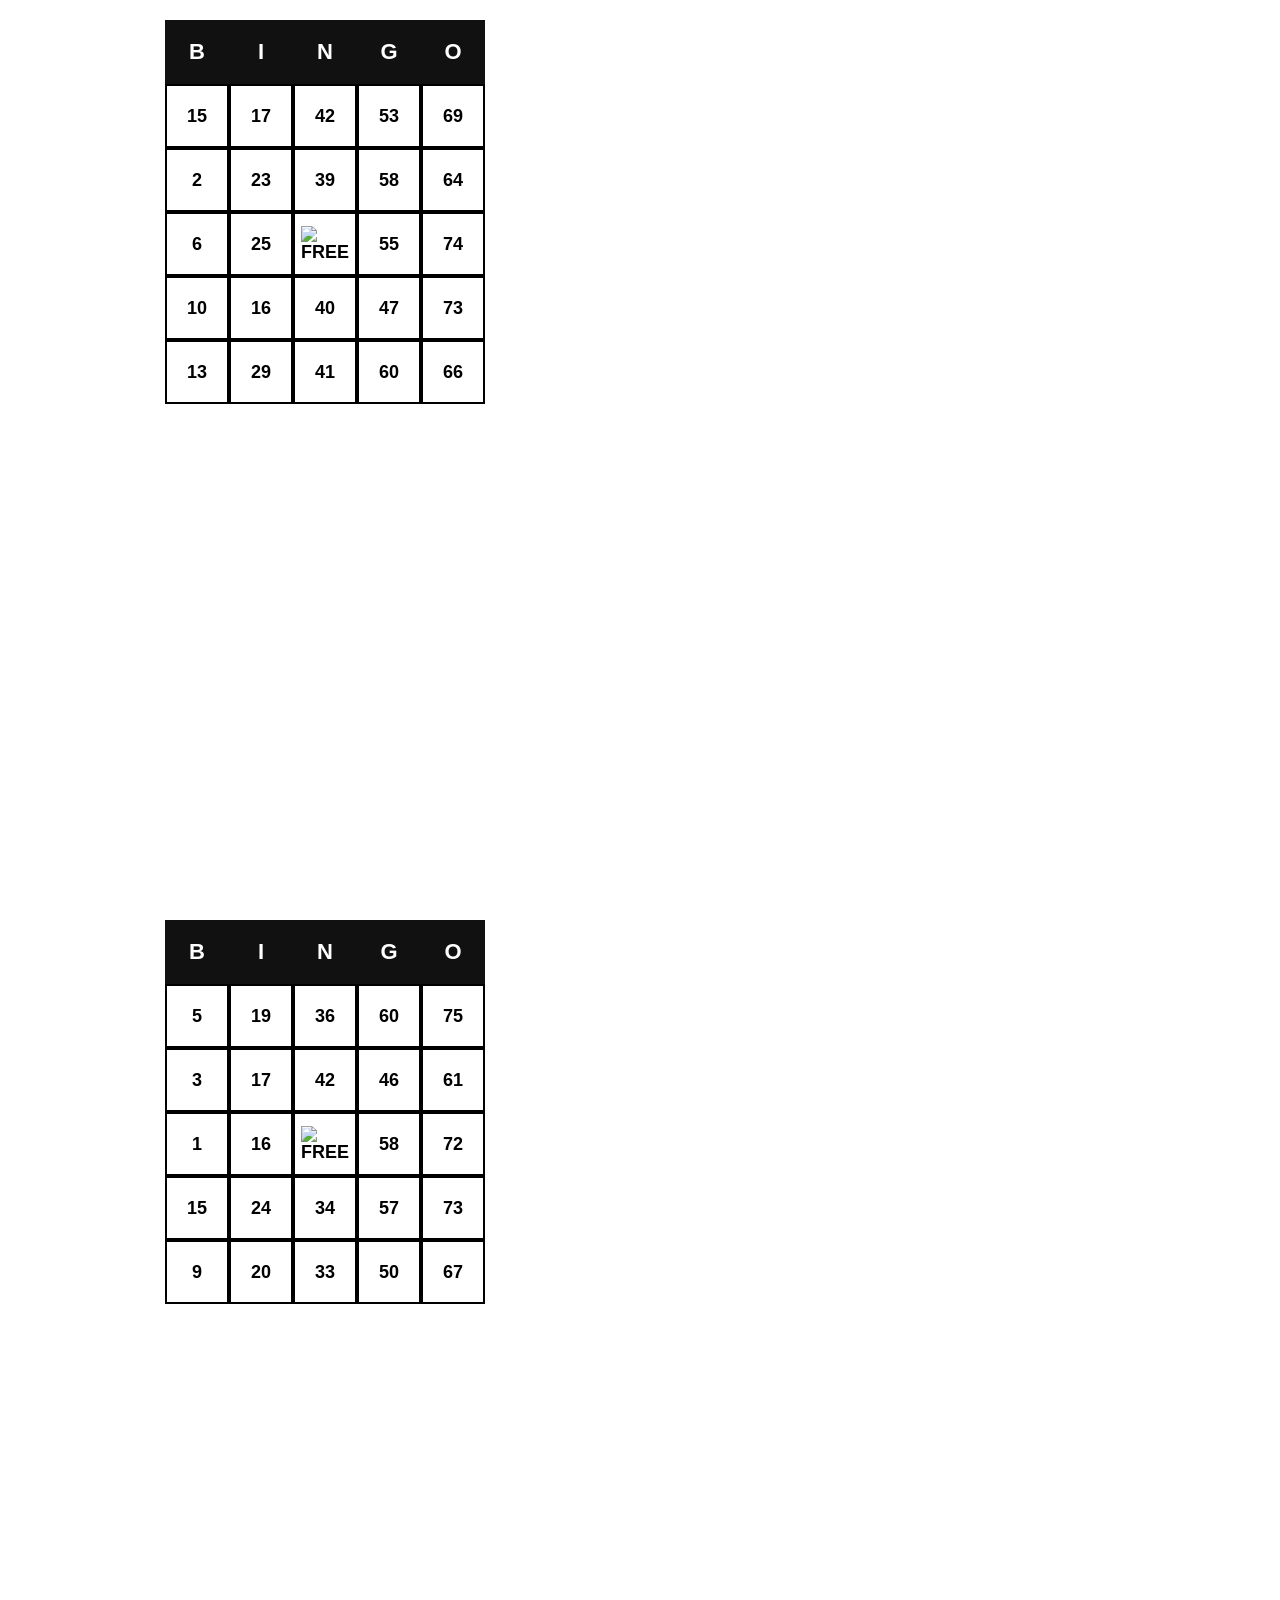
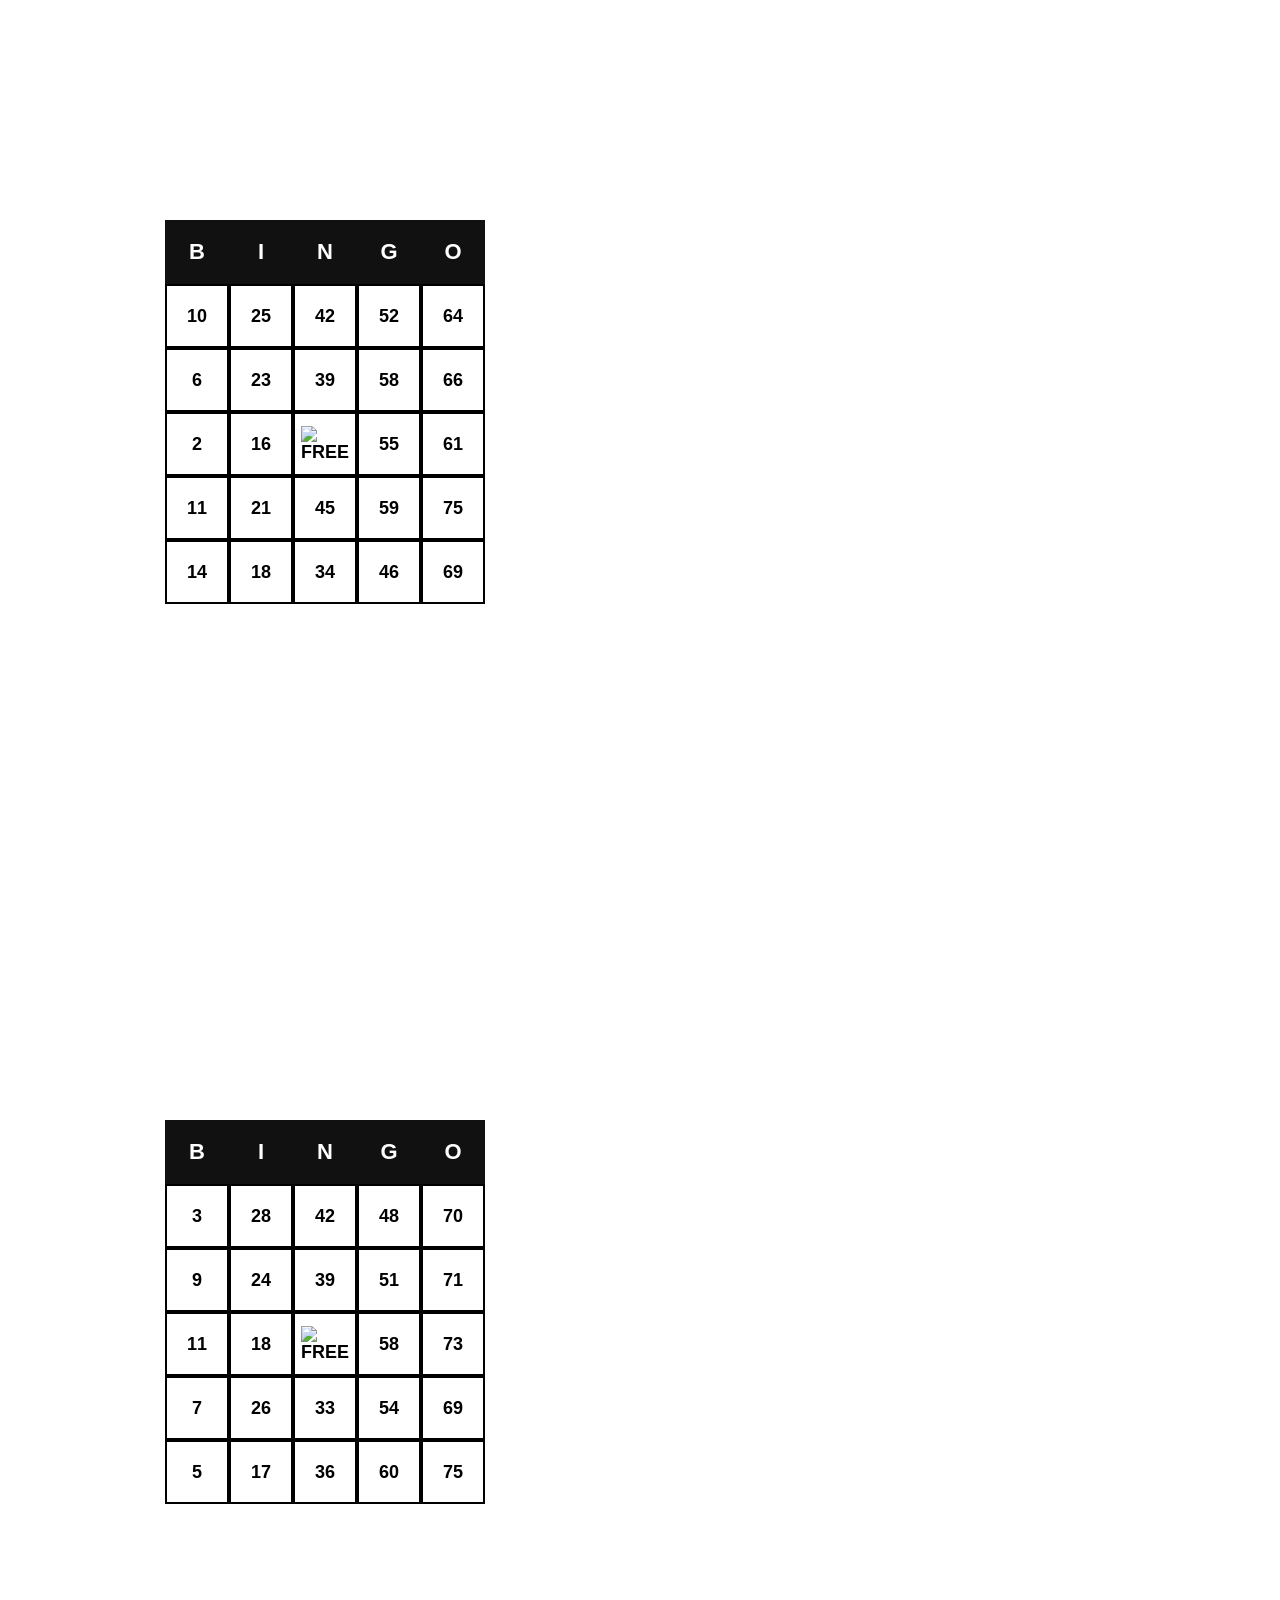
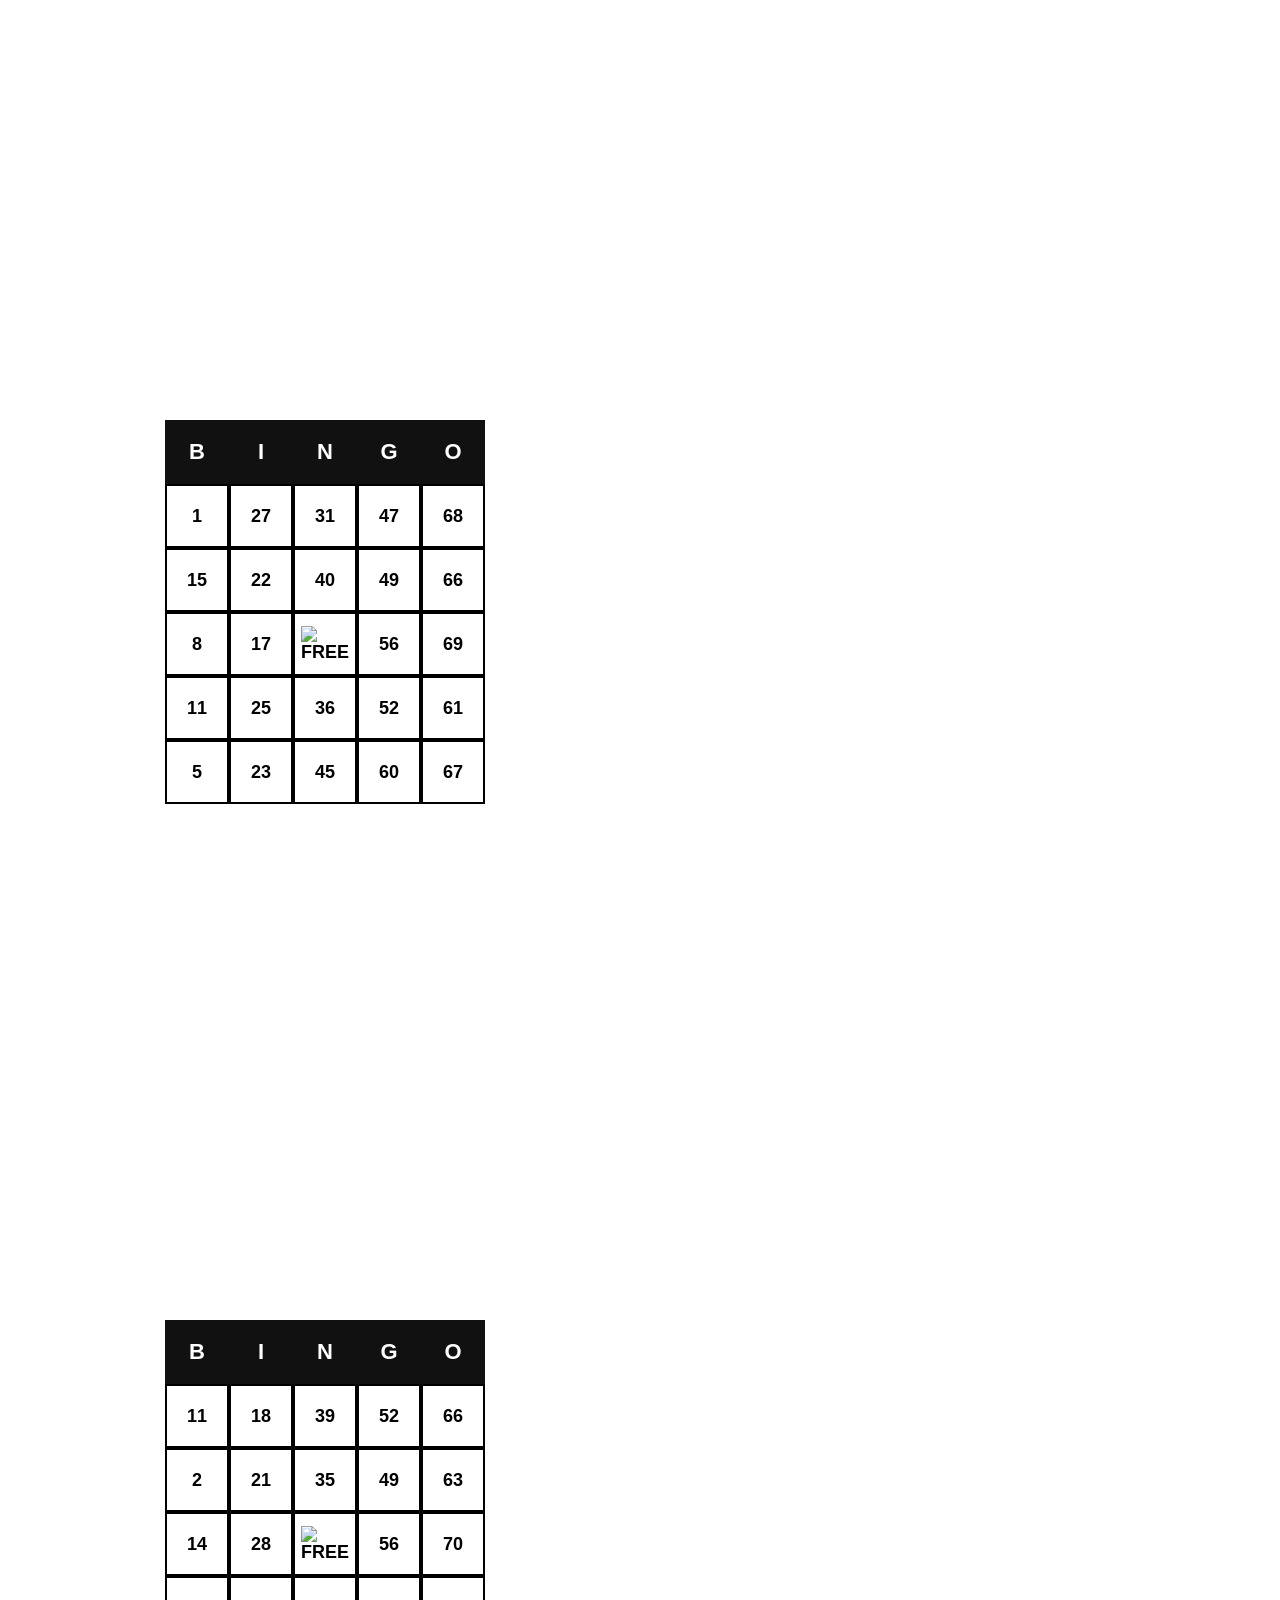
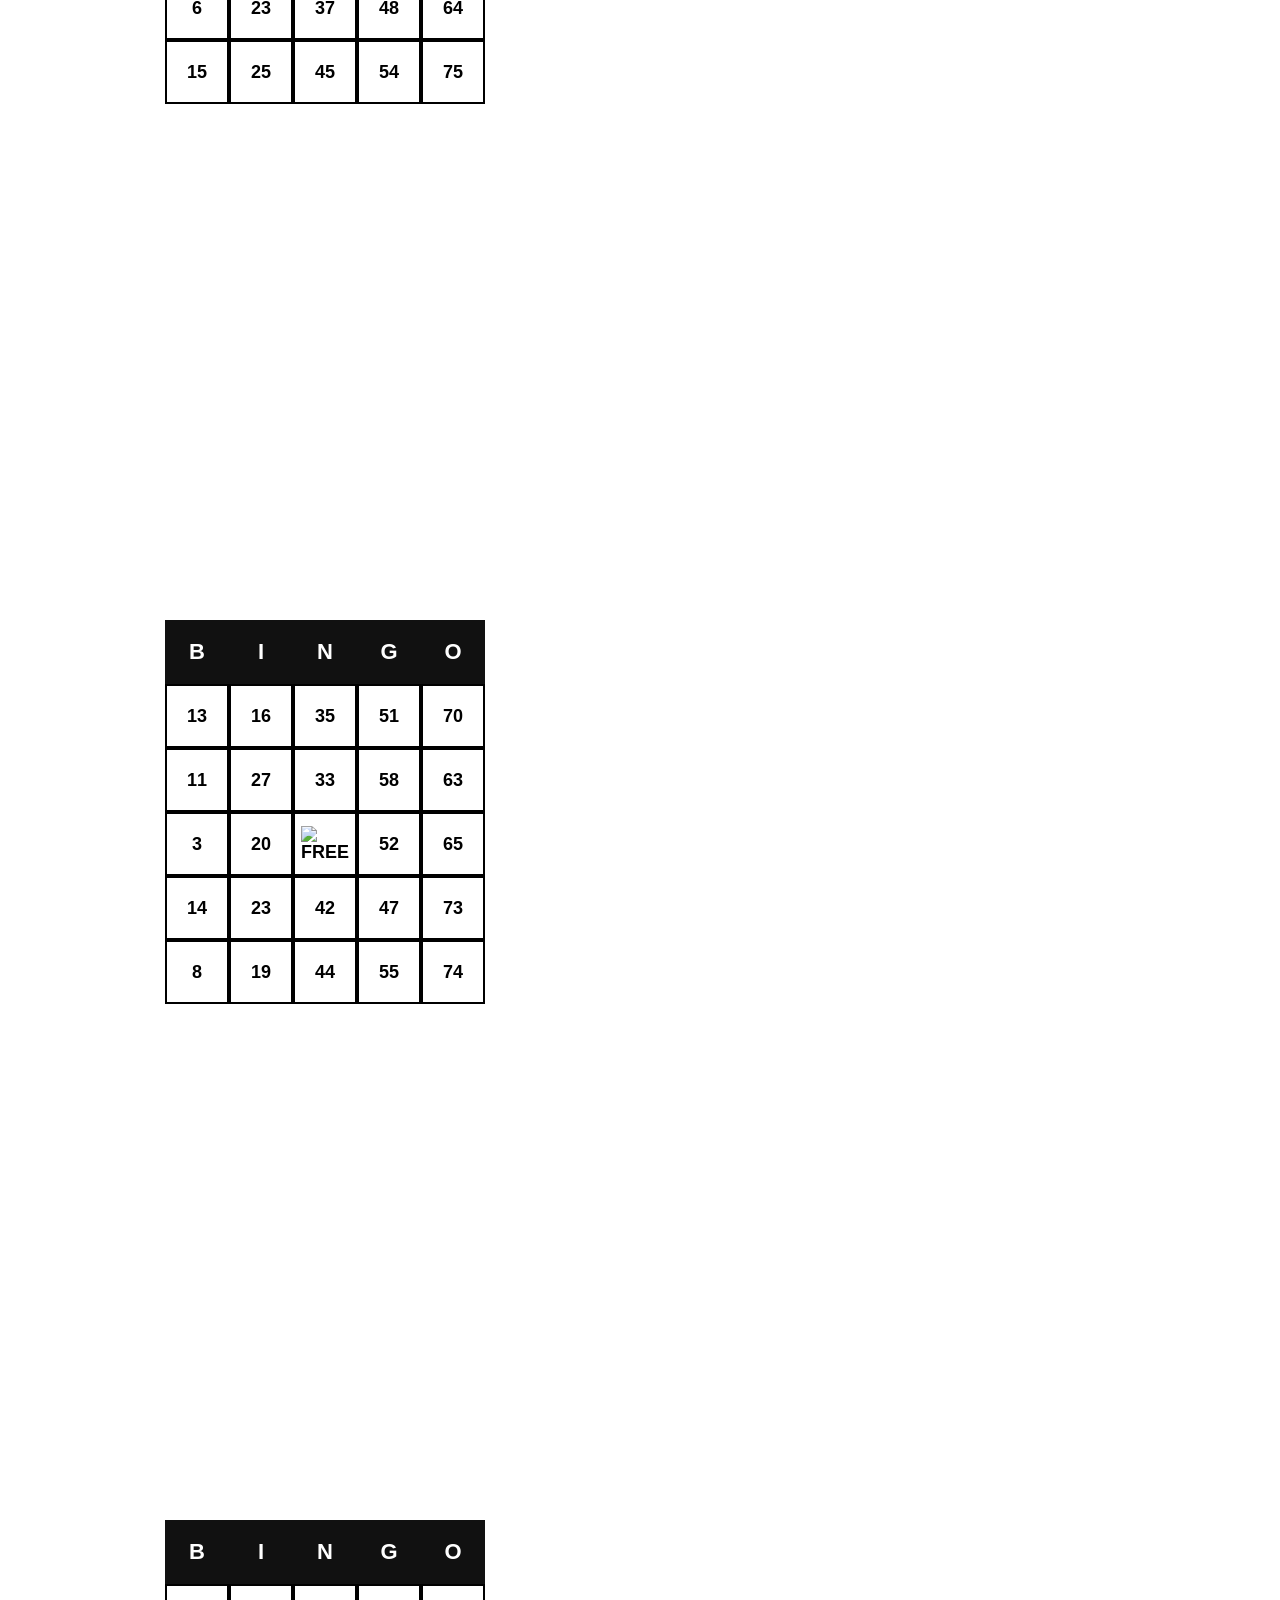
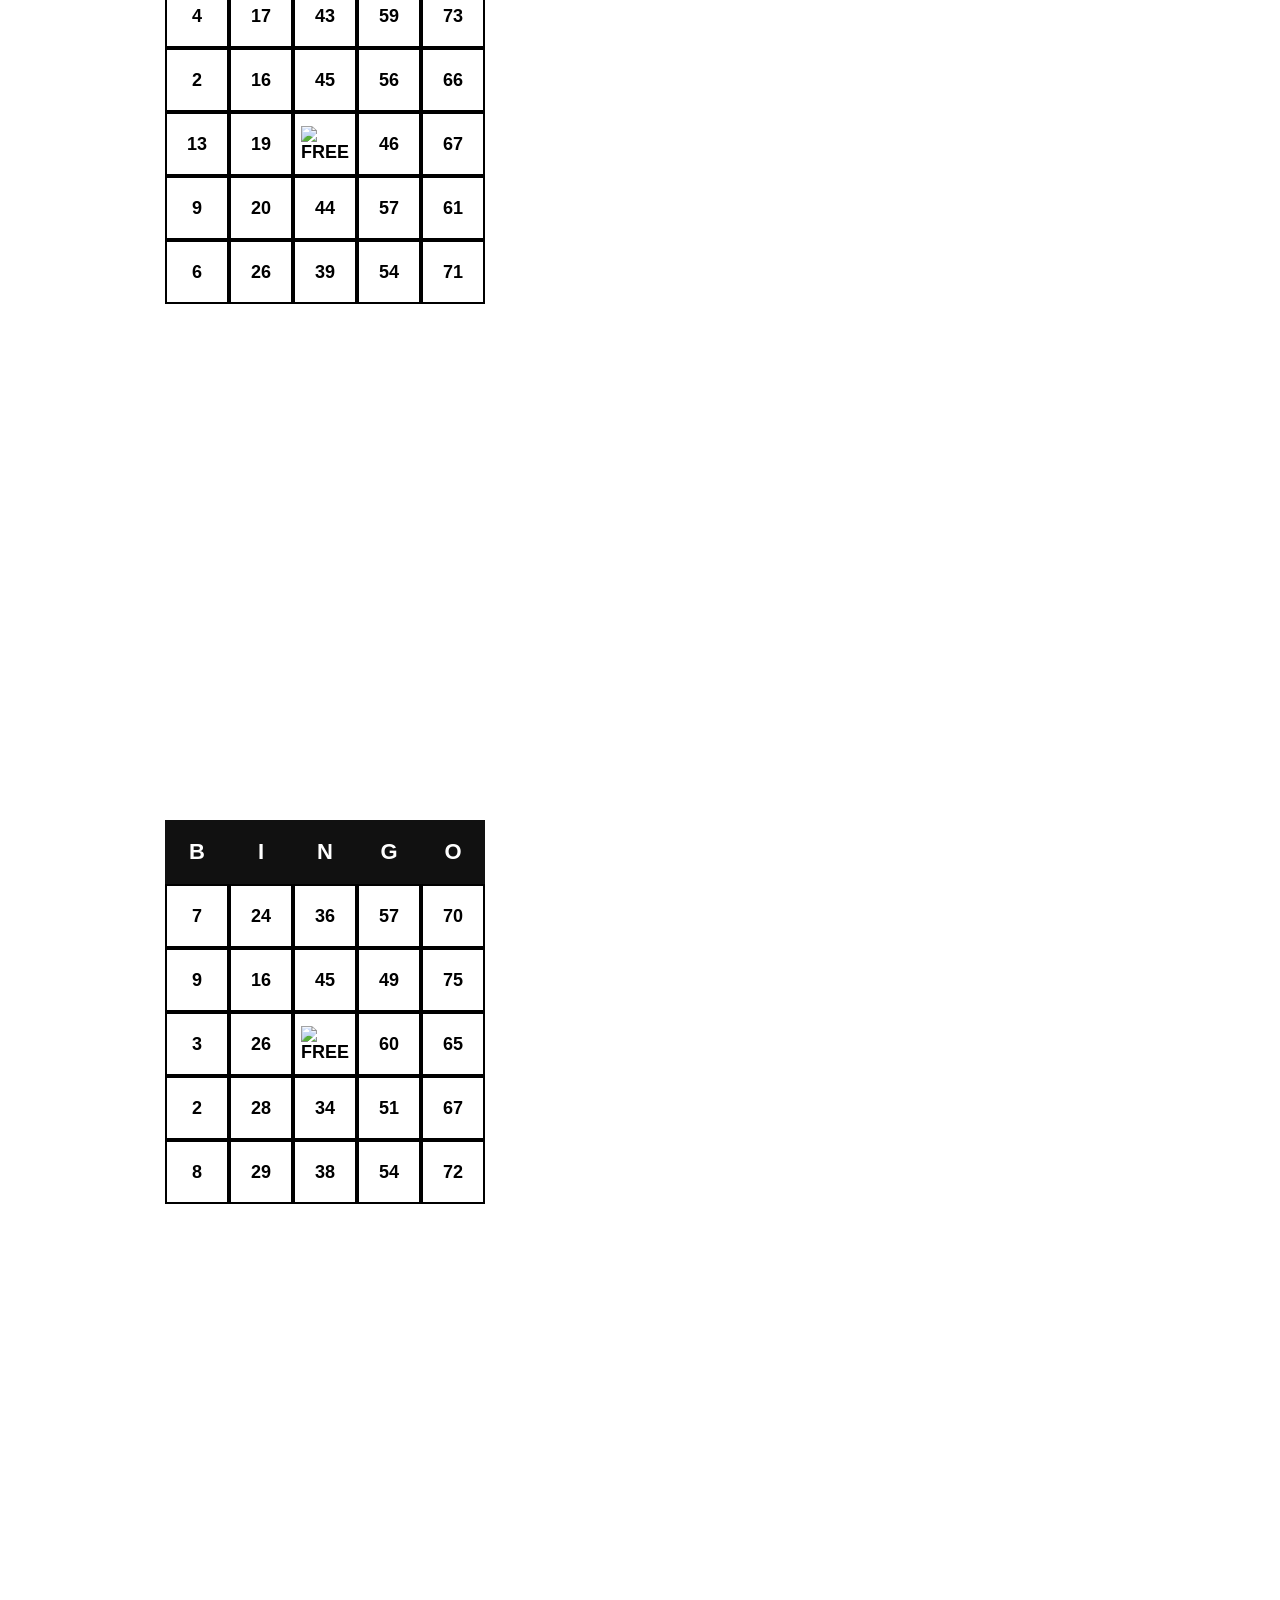
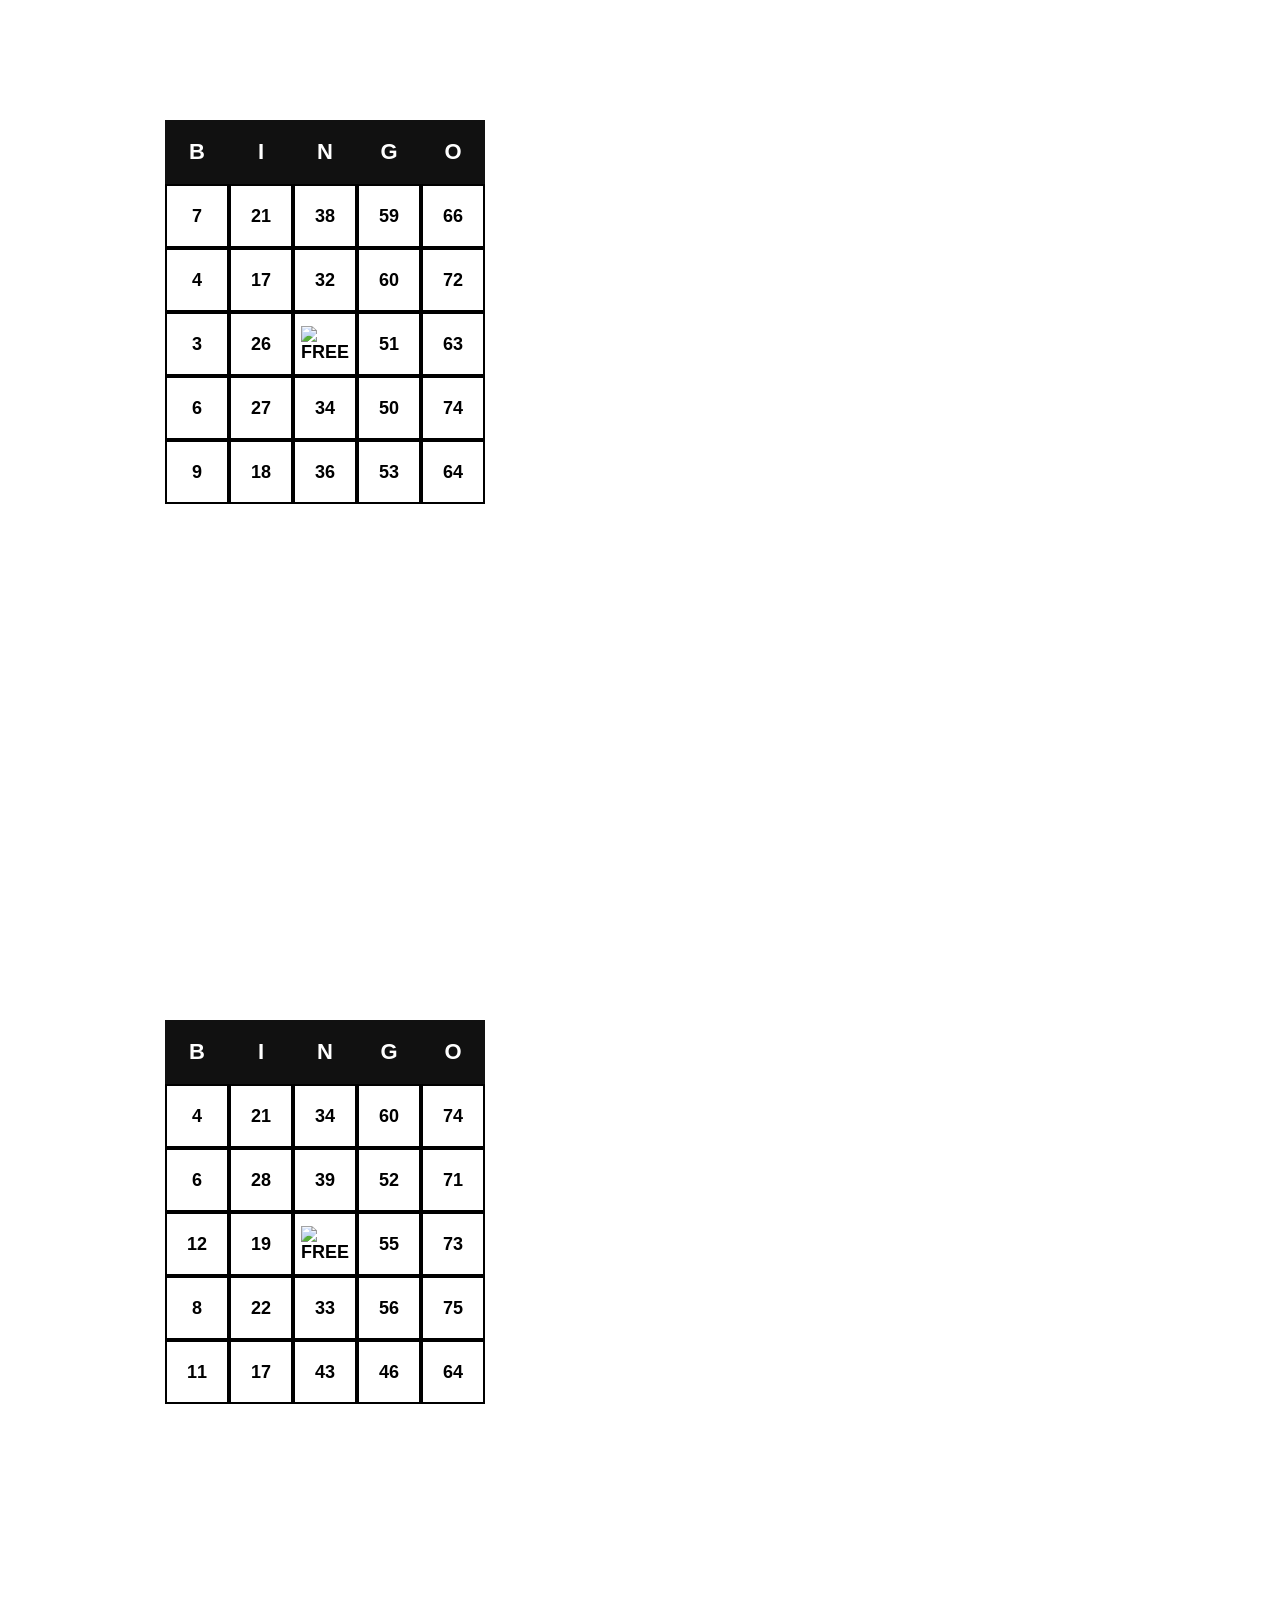
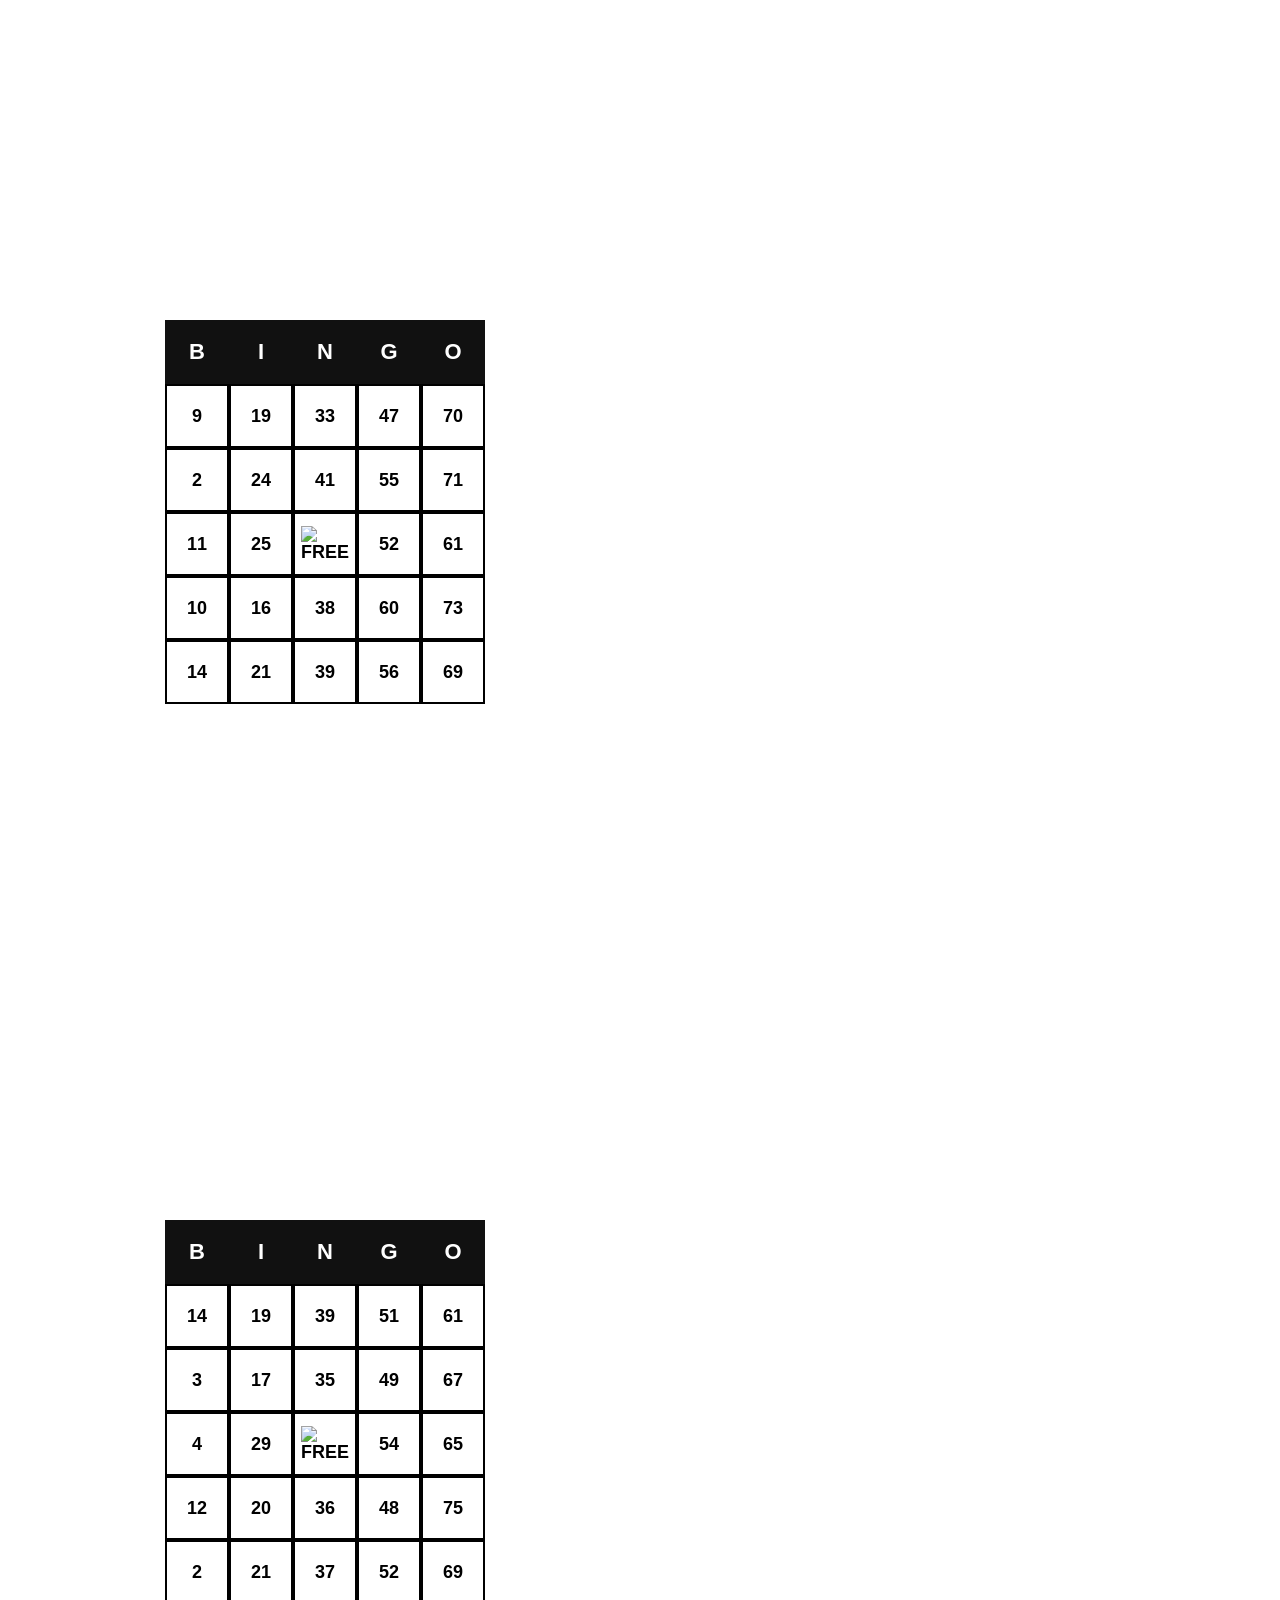
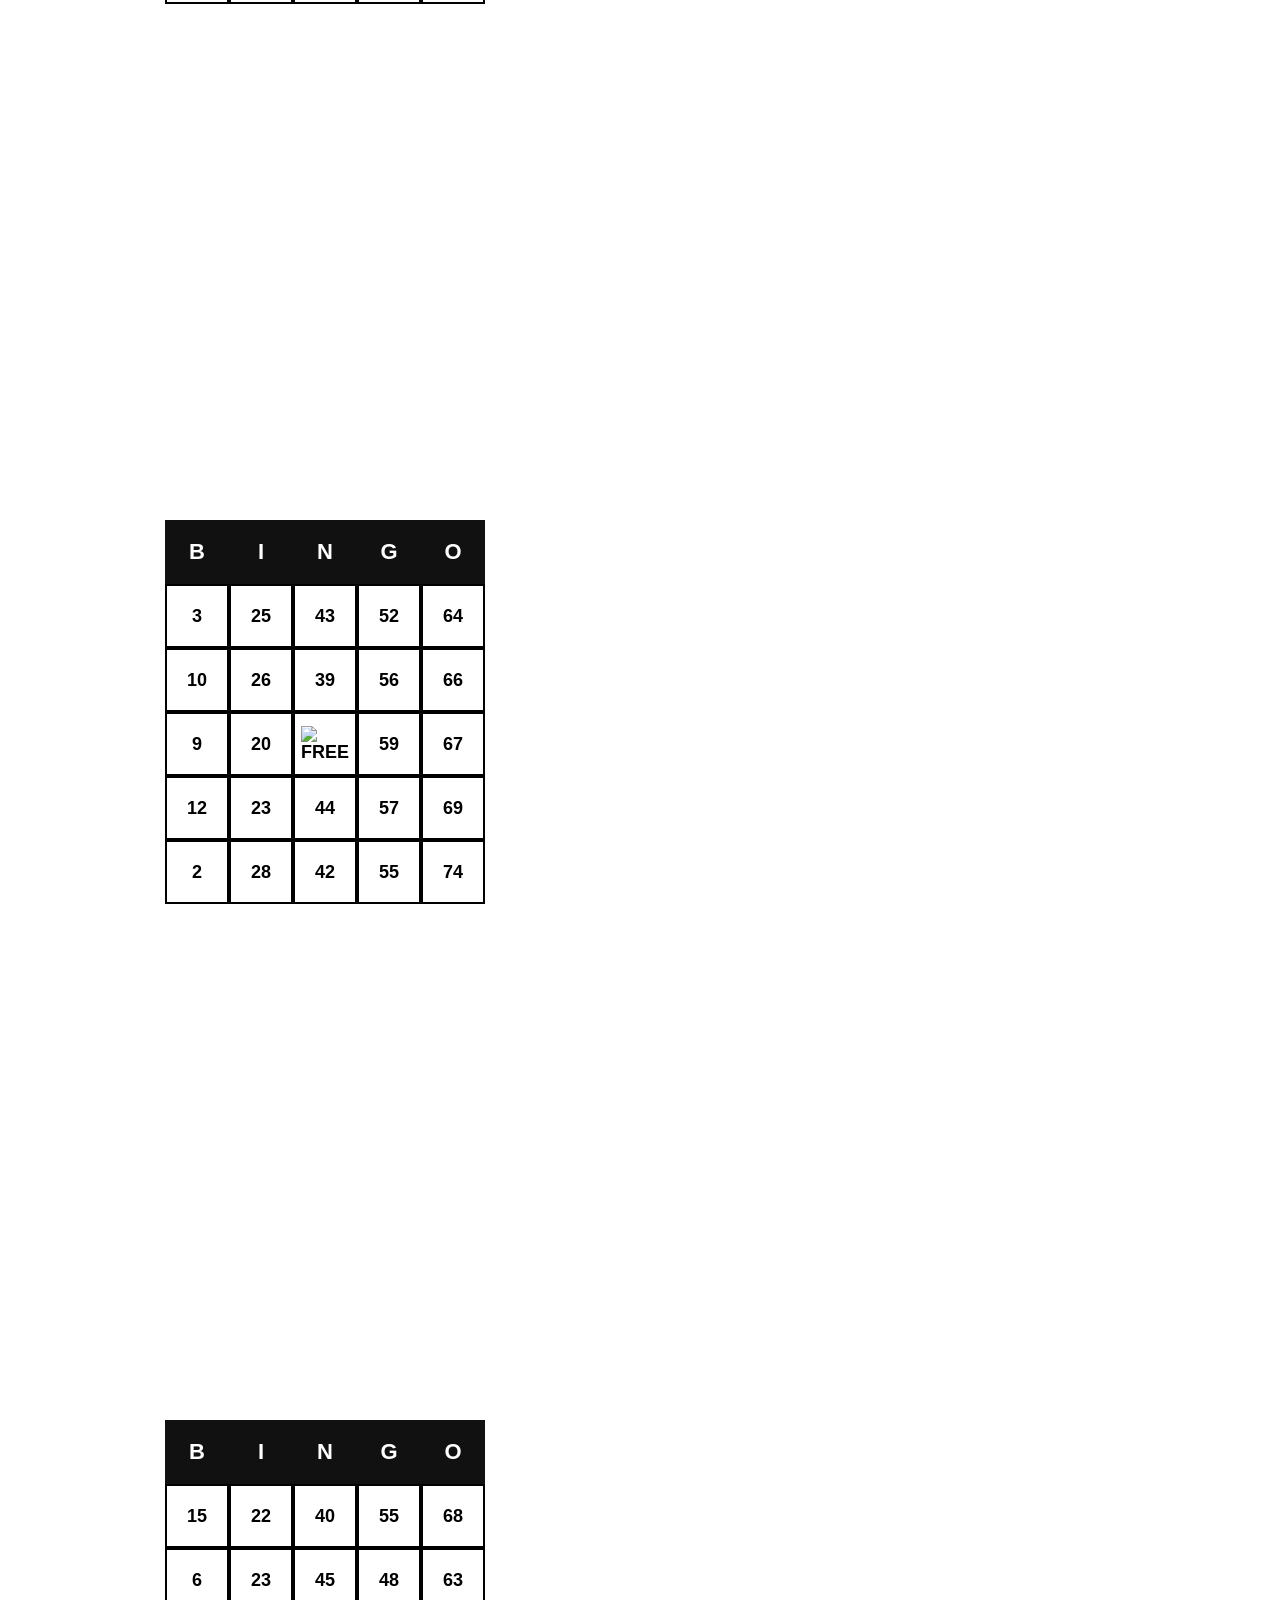
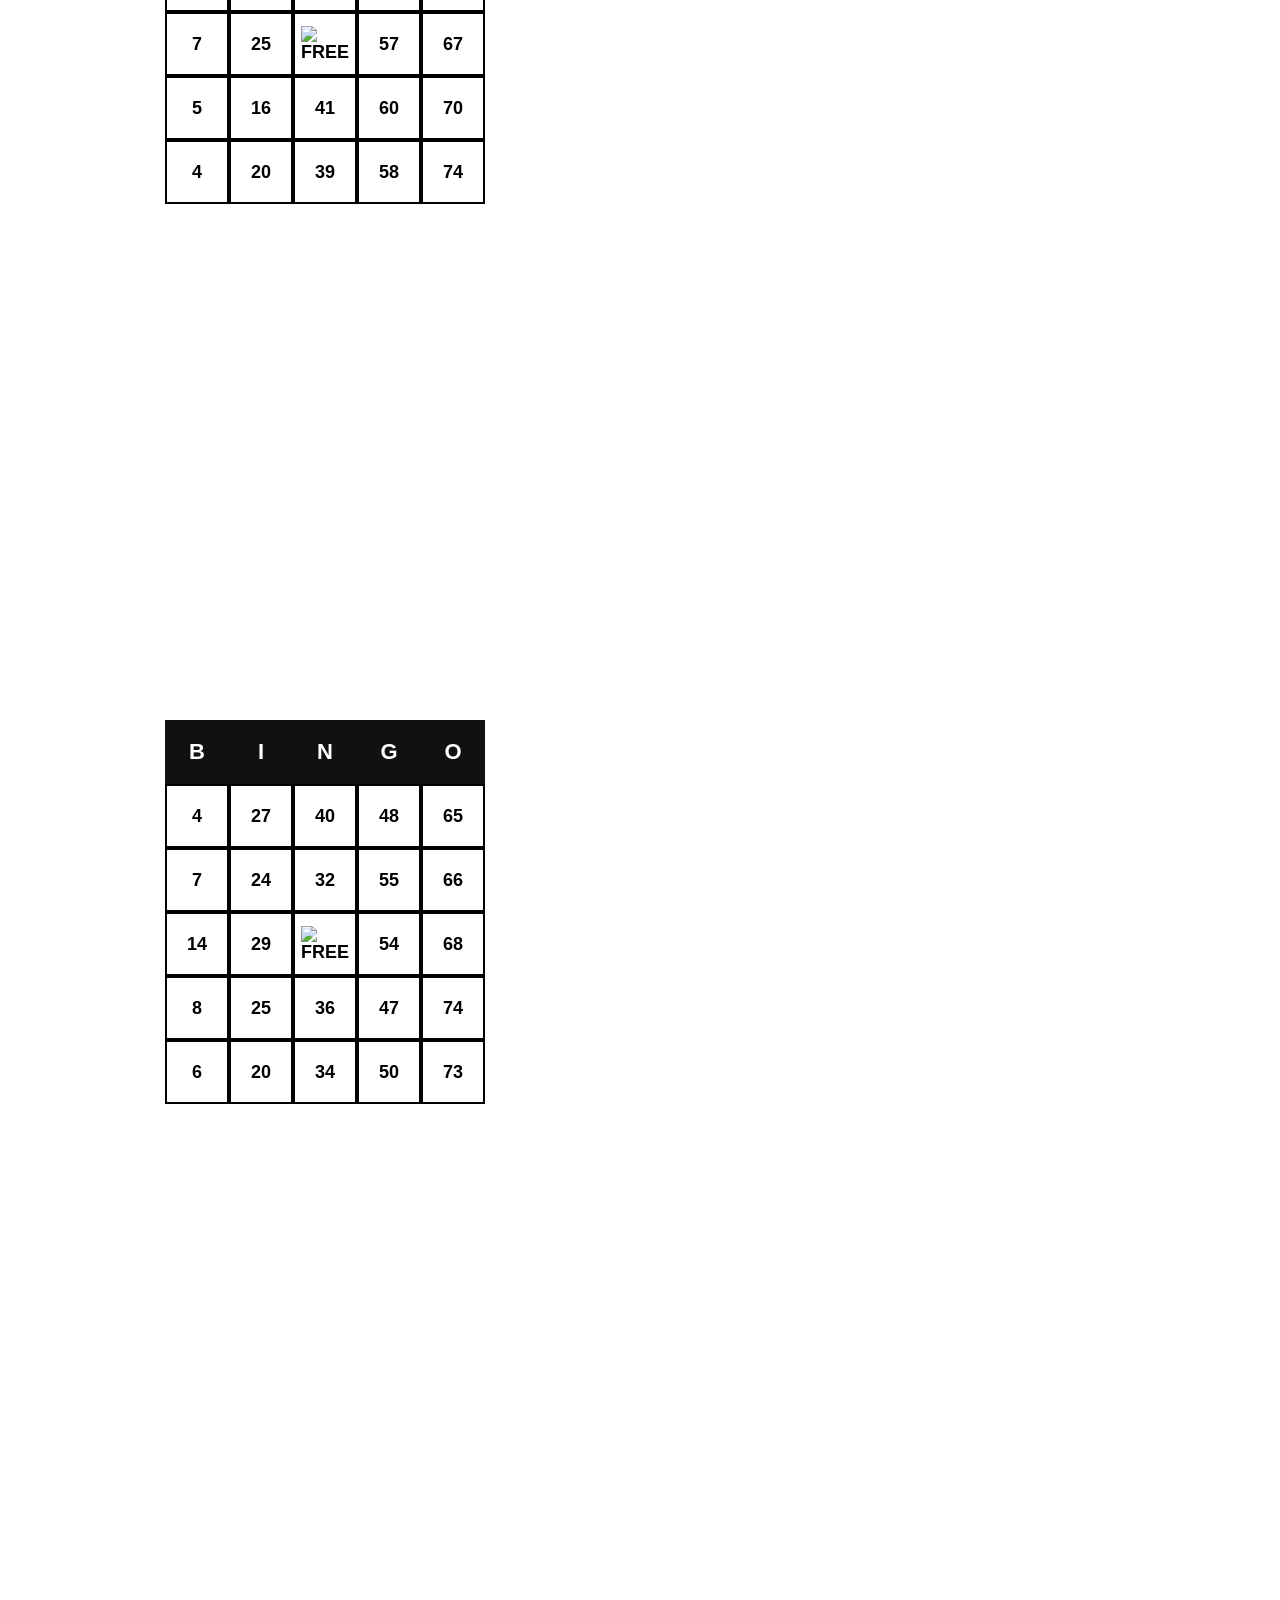
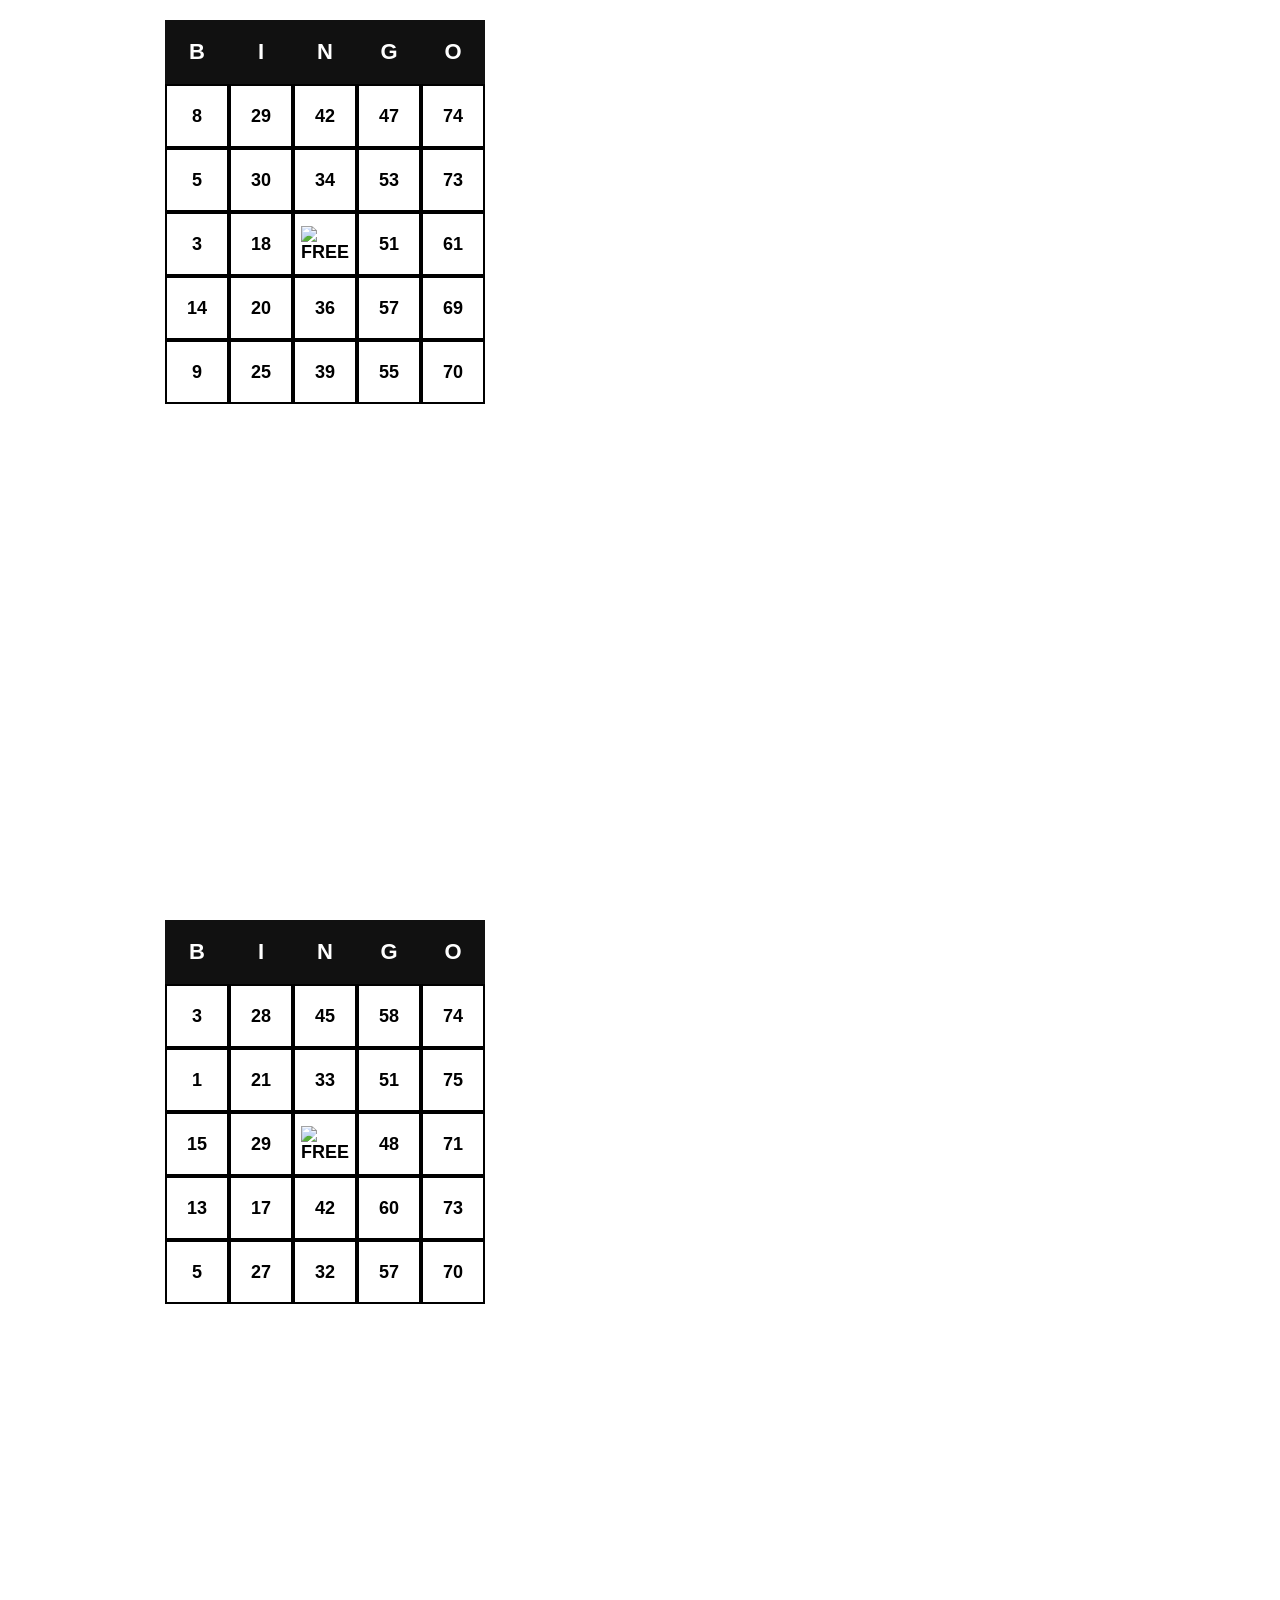
==== bingo.html @ 7450f05a "Add files via upload" ====
<!DOCTYPE html>
<html lang="en">
<head>
  <meta charset="UTF-8" />
  <title>50 Bingo Cards (4 per Page)</title>

  <style>
      @media print {
          .page {
              page-break-after: always;
          }
      }

      body {
          margin: 0;
          font-family: Arial, sans-serif;
      }

      .page {
          height: 100vh;
          padding: 20px;
          box-sizing: border-box;
          display: grid;
          grid-template-columns: 1fr 1fr;
          grid-template-rows: 1fr 1fr;
          gap: 20px;
      }

      .card-wrapper {
          display: flex;
          flex-direction: column;
          align-items: center;
      }

      .card {
          width: 100%;
          max-width: 320px;
          aspect-ratio: 1 / 1;
          display: grid;
          grid-template-rows: auto 1fr;
      }

      .header {
          display: grid;
          grid-template-columns: repeat(5, 1fr);
      }

      .header div {
          background: #111;
          color: white;
          font-size: 22px;
          font-weight: bold;
          text-align: center;
          aspect-ratio: 1 / 1;
          display: flex;
          align-items: center;
          justify-content: center;
      }

      .grid {
          display: grid;
          grid-template-columns: repeat(5, 1fr);
          grid-template-rows: repeat(5, 1fr);
      }

      .cell {
          border: 2px solid #000;
          aspect-ratio: 1 / 1;
          display: flex;
          align-items: center;
          justify-content: center;
          font-size: 18px;
          font-weight: bold;
      }

      .free img {
          max-width: 80%;
          max-height: 80%;
      }

      .card-id {
          margin-top: 6px;
          font-size: 12px;
      }
  </style>
</head>
<body>

<script>
  function getRandomNumbers(min, max, count) {
    const nums = [];
    while (nums.length < count) {
      const n = Math.floor(Math.random() * (max - min + 1)) + min;
      if (!nums.includes(n)) nums.push(n);
    }
    return nums;
  }

  function generateCard(cardNumber) {
    const ranges = [
      [1, 15],
      [16, 30],
      [31, 45],
      [46, 60],
      [61, 75]
    ];

    const columns = ranges.map(r => getRandomNumbers(r[0], r[1], 5));

    const wrapper = document.createElement("div");
    wrapper.className = "card-wrapper";

    const card = document.createElement("div");
    card.className = "card";

    const header = document.createElement("div");
    header.className = "header";
    ["B","I","N","G","O"].forEach(l => {
      const d = document.createElement("div");
      d.textContent = l;
      header.appendChild(d);
    });

    const grid = document.createElement("div");
    grid.className = "grid";

    for (let row = 0; row < 5; row++) {
      for (let col = 0; col < 5; col++) {
        const cell = document.createElement("div");
        cell.className = "cell";

        if (row === 2 && col === 2) {
          cell.classList.add("free");
          cell.innerHTML = `<img src="center-image.png" alt="FREE">`;
        } else {
          cell.textContent = columns[col][row];
        }

        grid.appendChild(cell);
      }
    }

    card.appendChild(header);
    card.appendChild(grid);
    wrapper.appendChild(card);

    const id = document.createElement("div");
    id.className = "card-id";
    id.textContent = ``;//Card #${cardNumber}`;
    wrapper.appendChild(id);

    return wrapper;
  }

  // Generate 50 cards, grouped 4 per page
  let currentPage;

  for (let i = 1; i <= 50; i++) {
    
      currentPage = document.createElement("div");
      currentPage.className = "page";
      document.body.appendChild(currentPage);
    
    currentPage.appendChild(generateCard(i));
  }
</script>

</body>
</html>
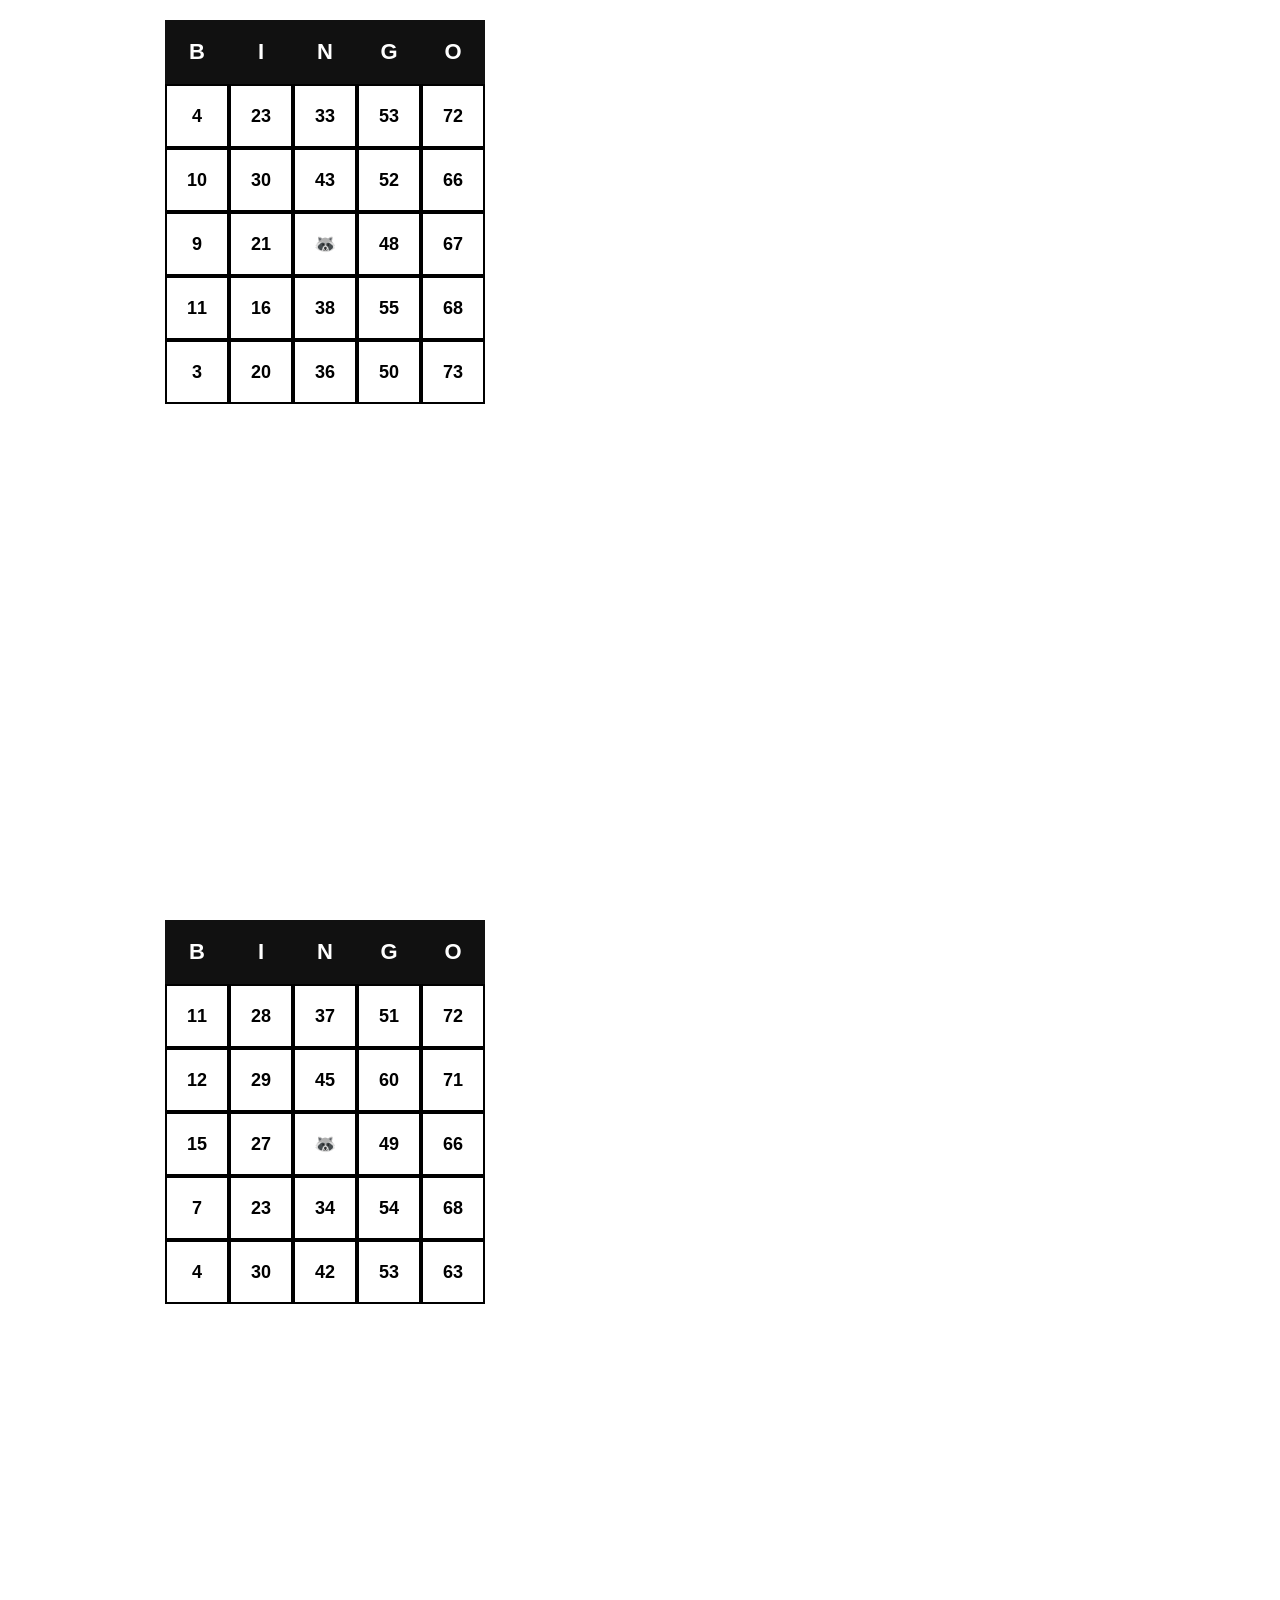
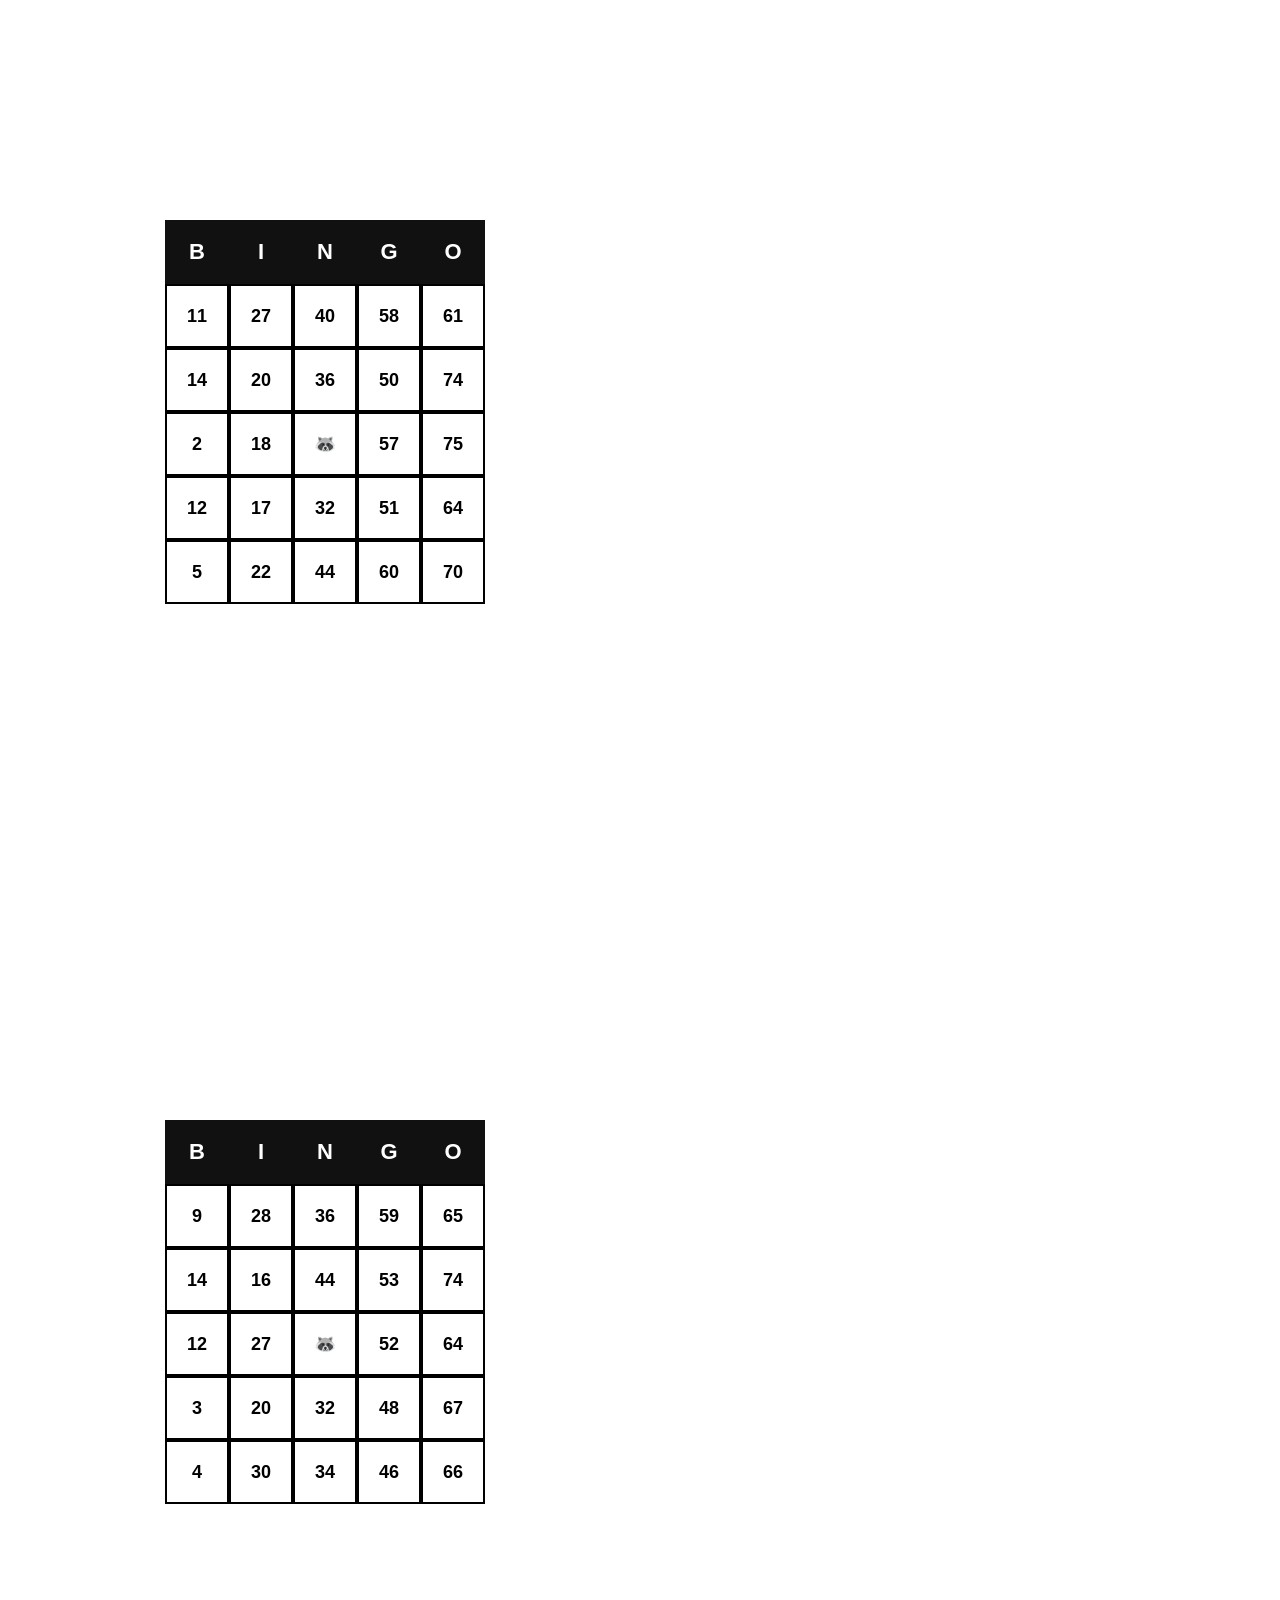
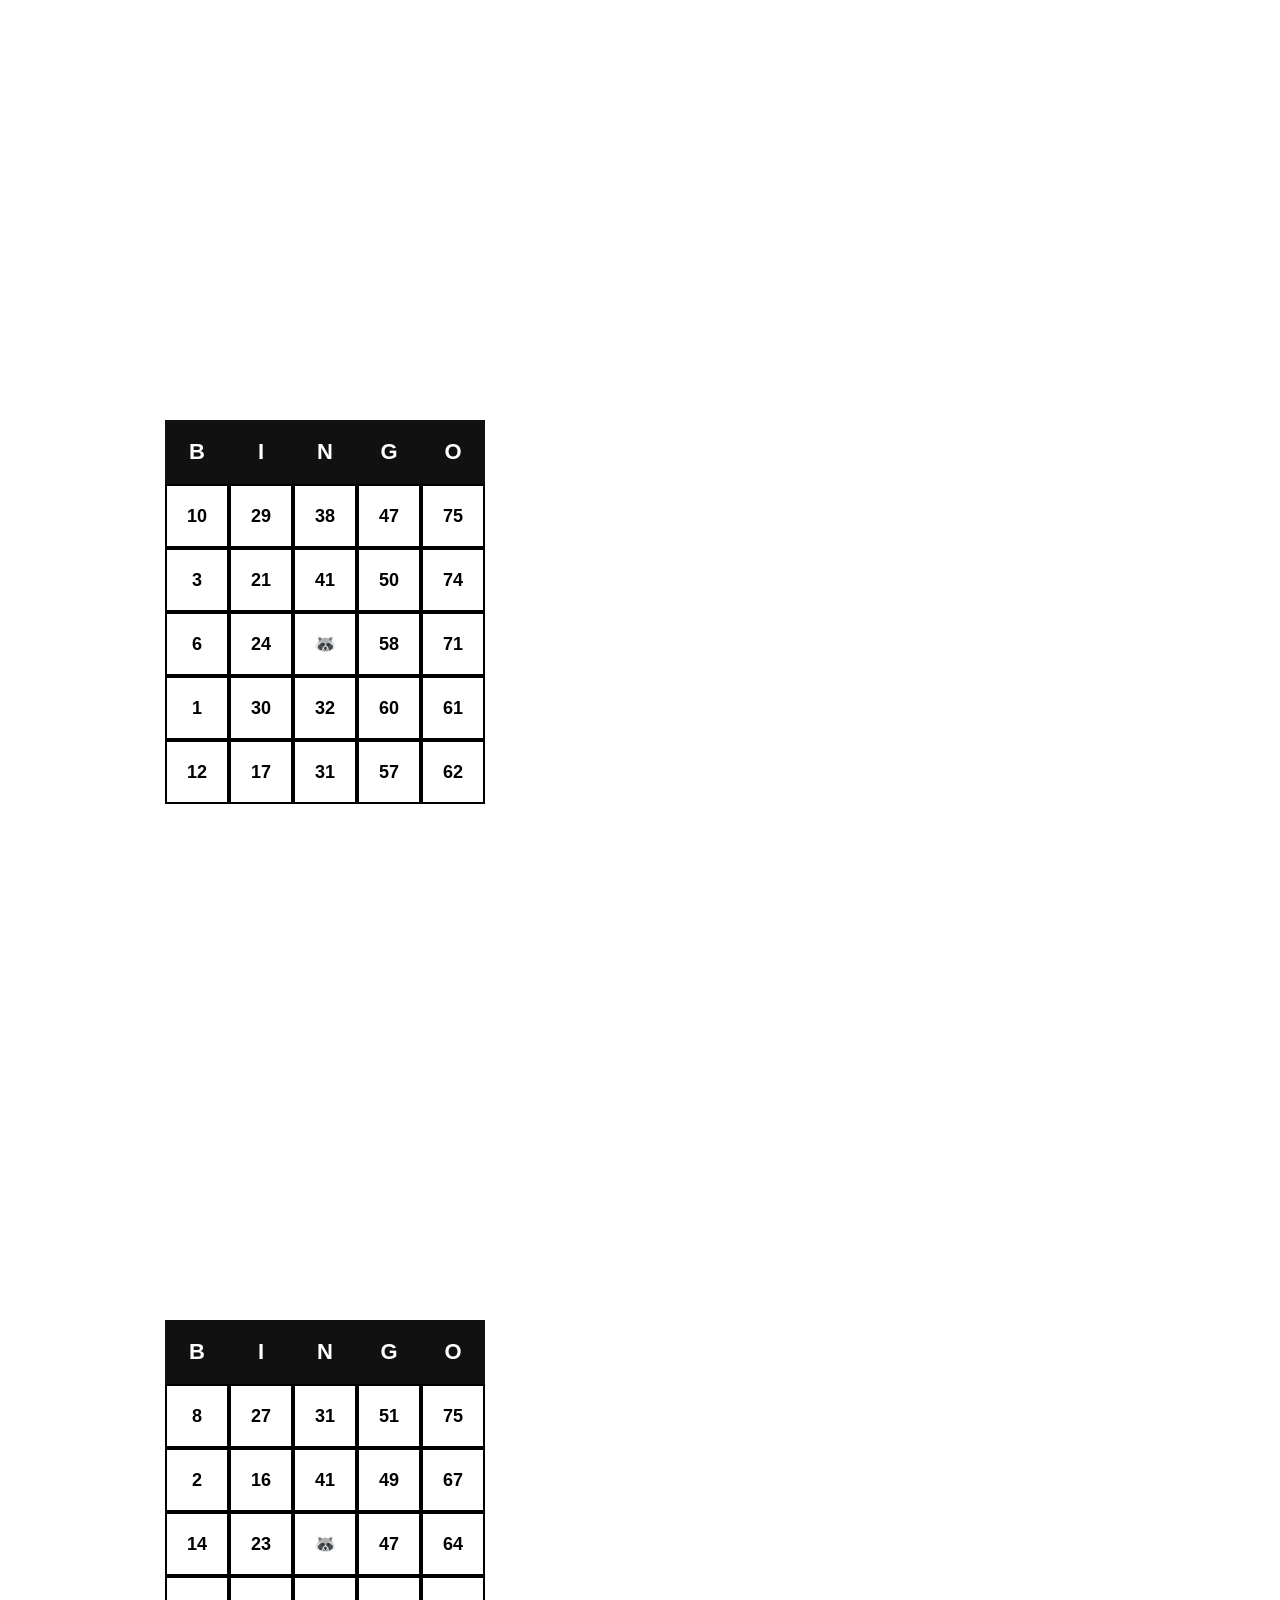
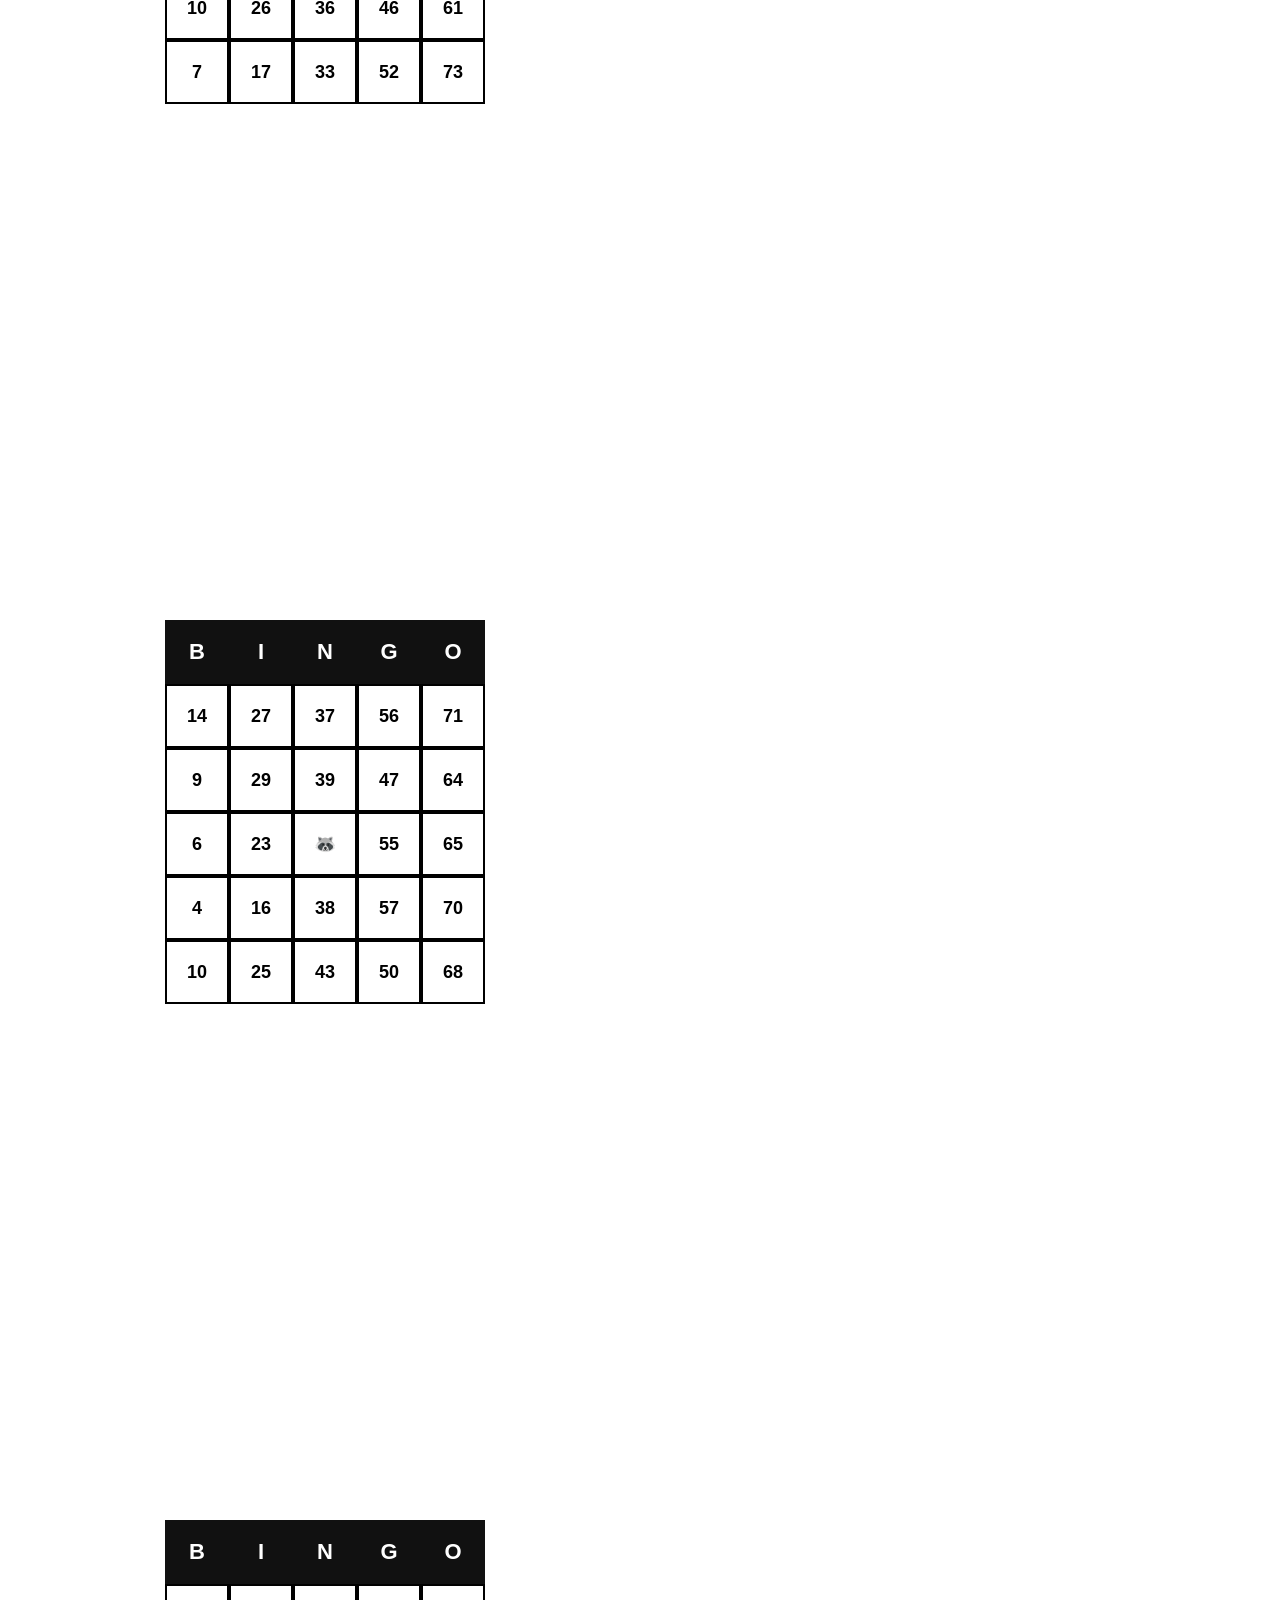
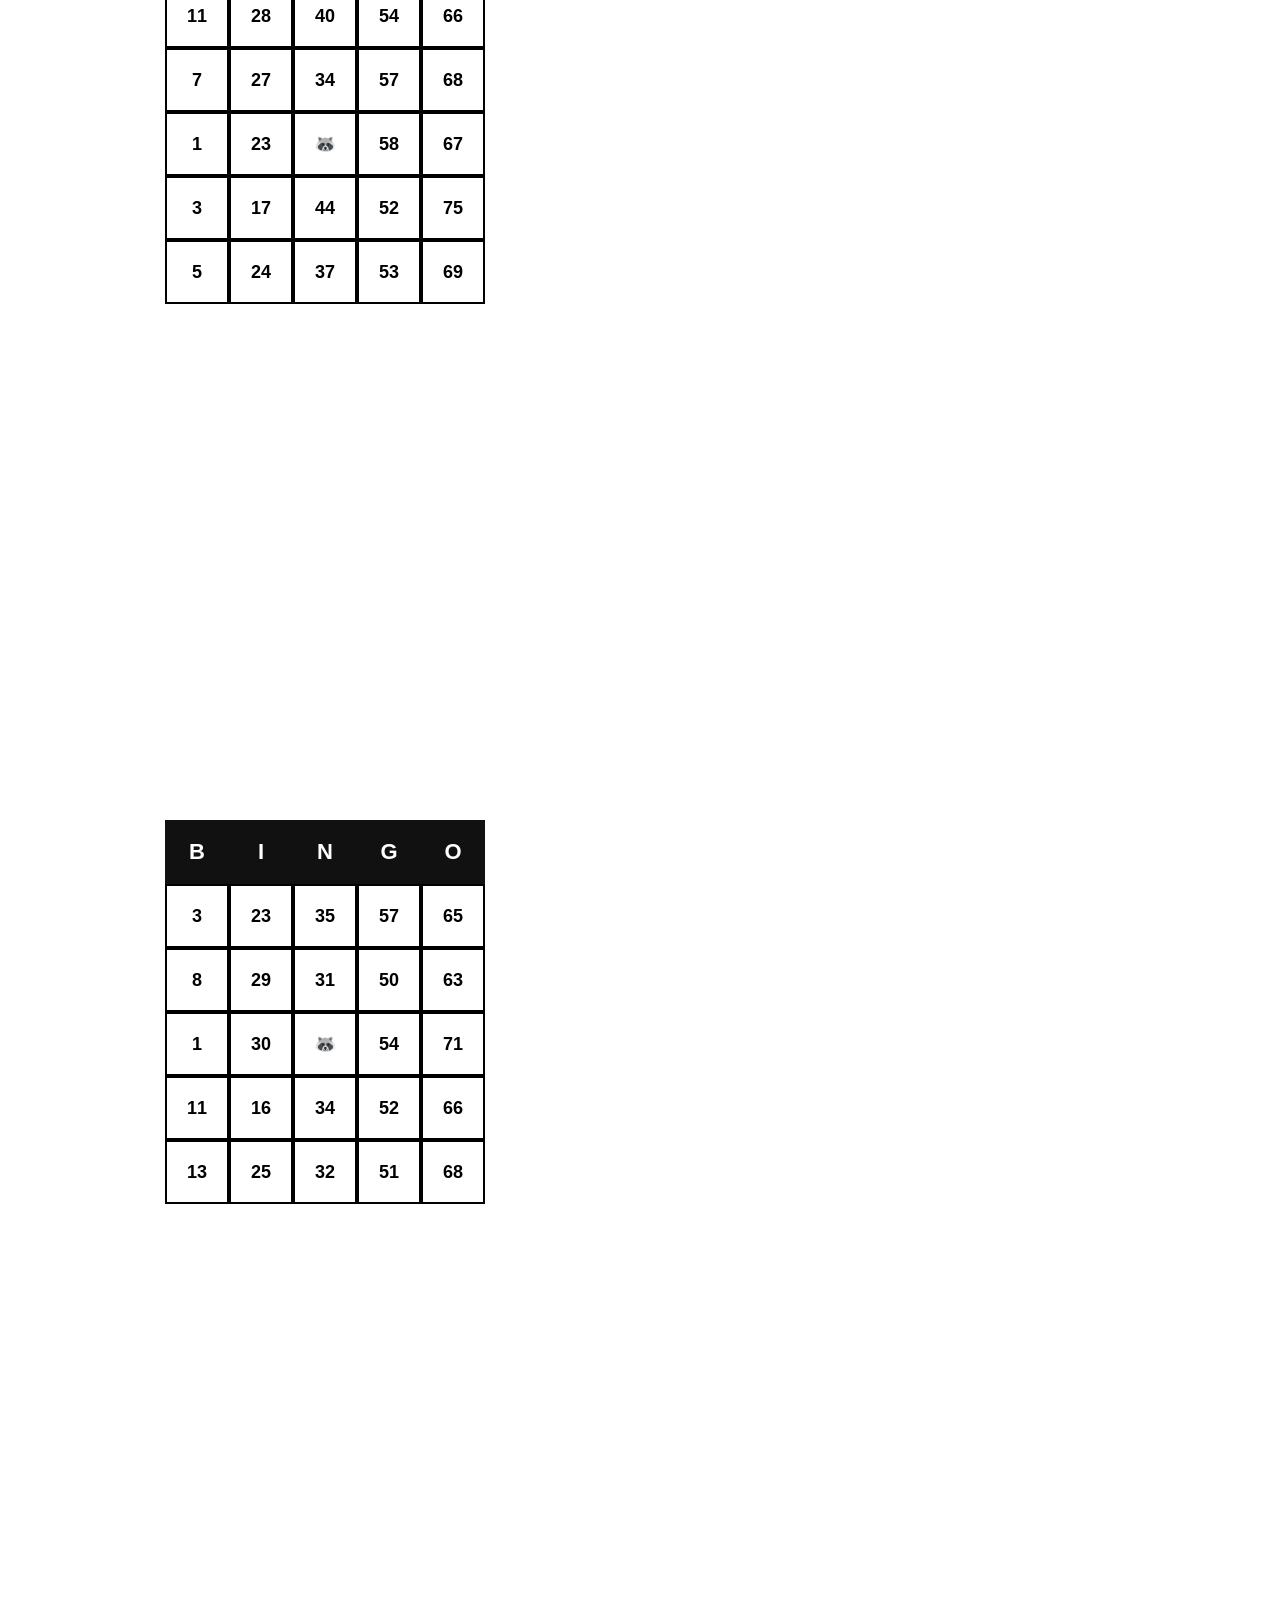
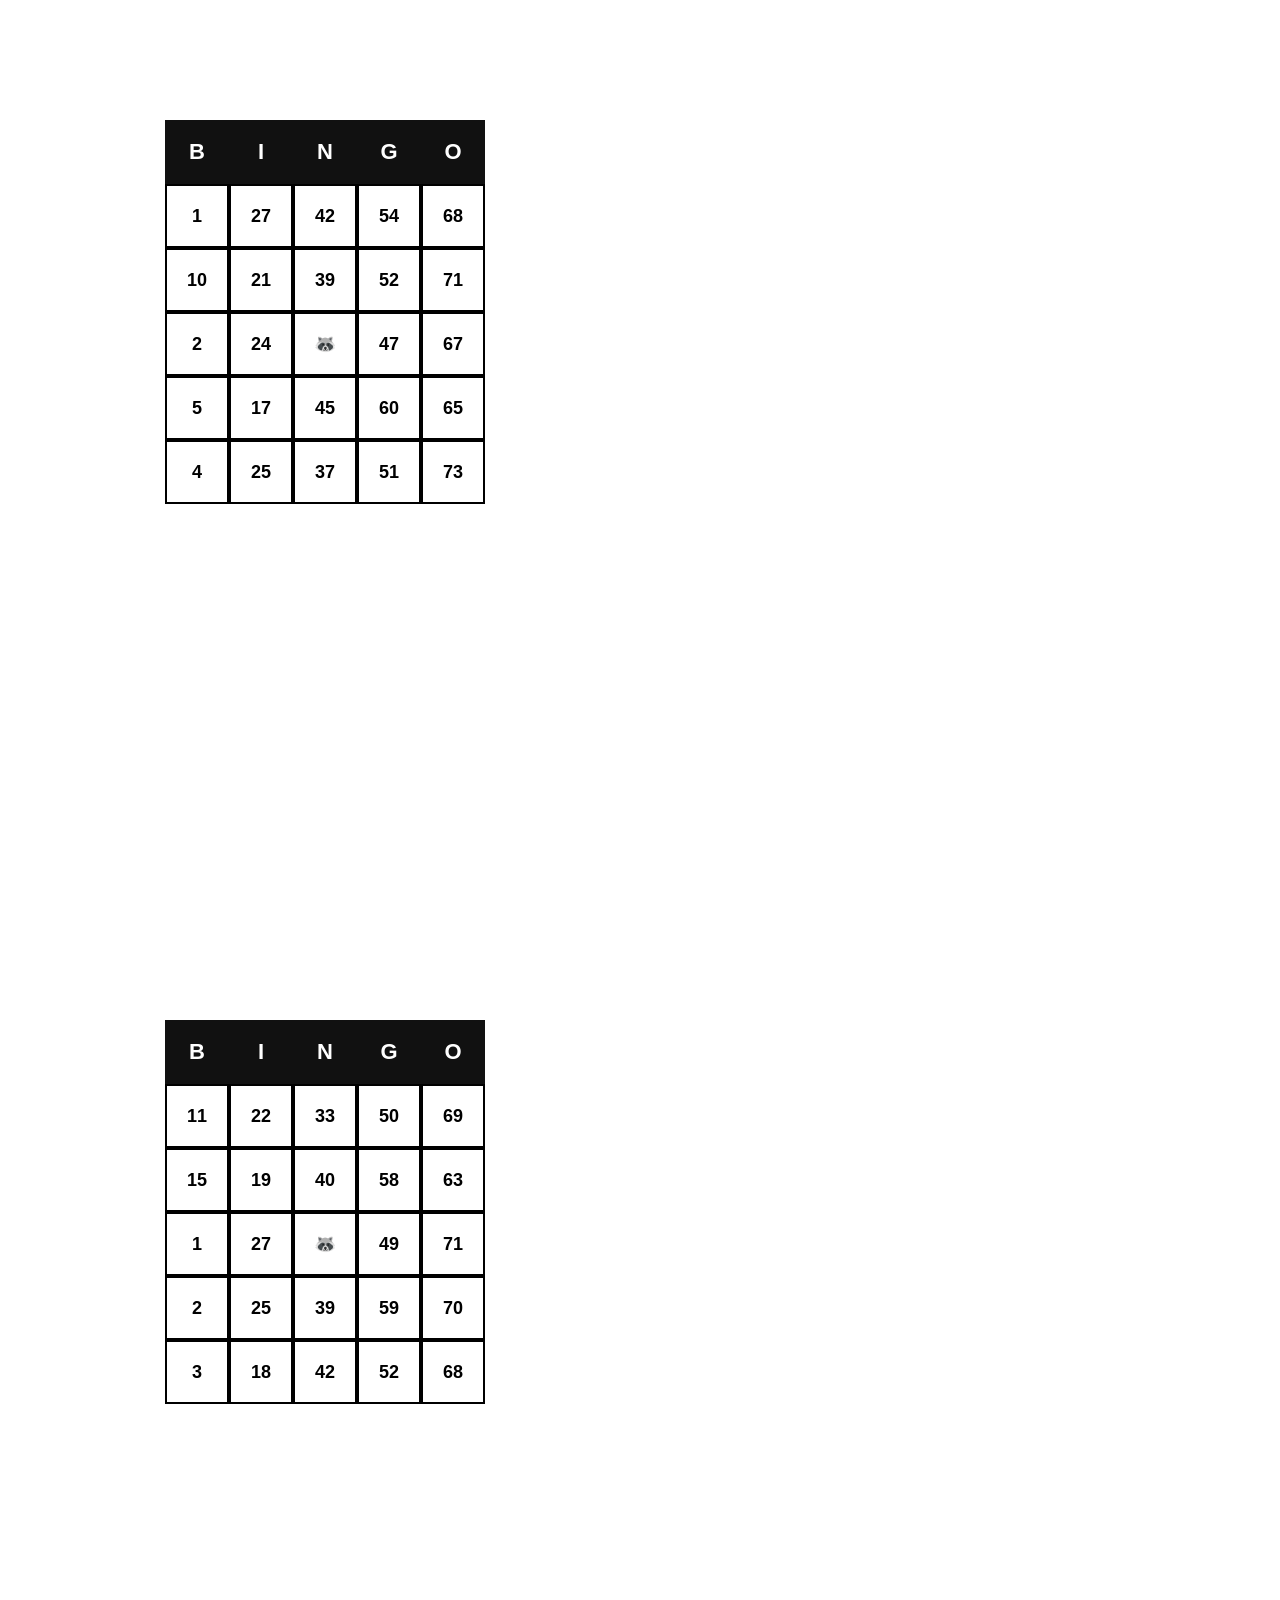
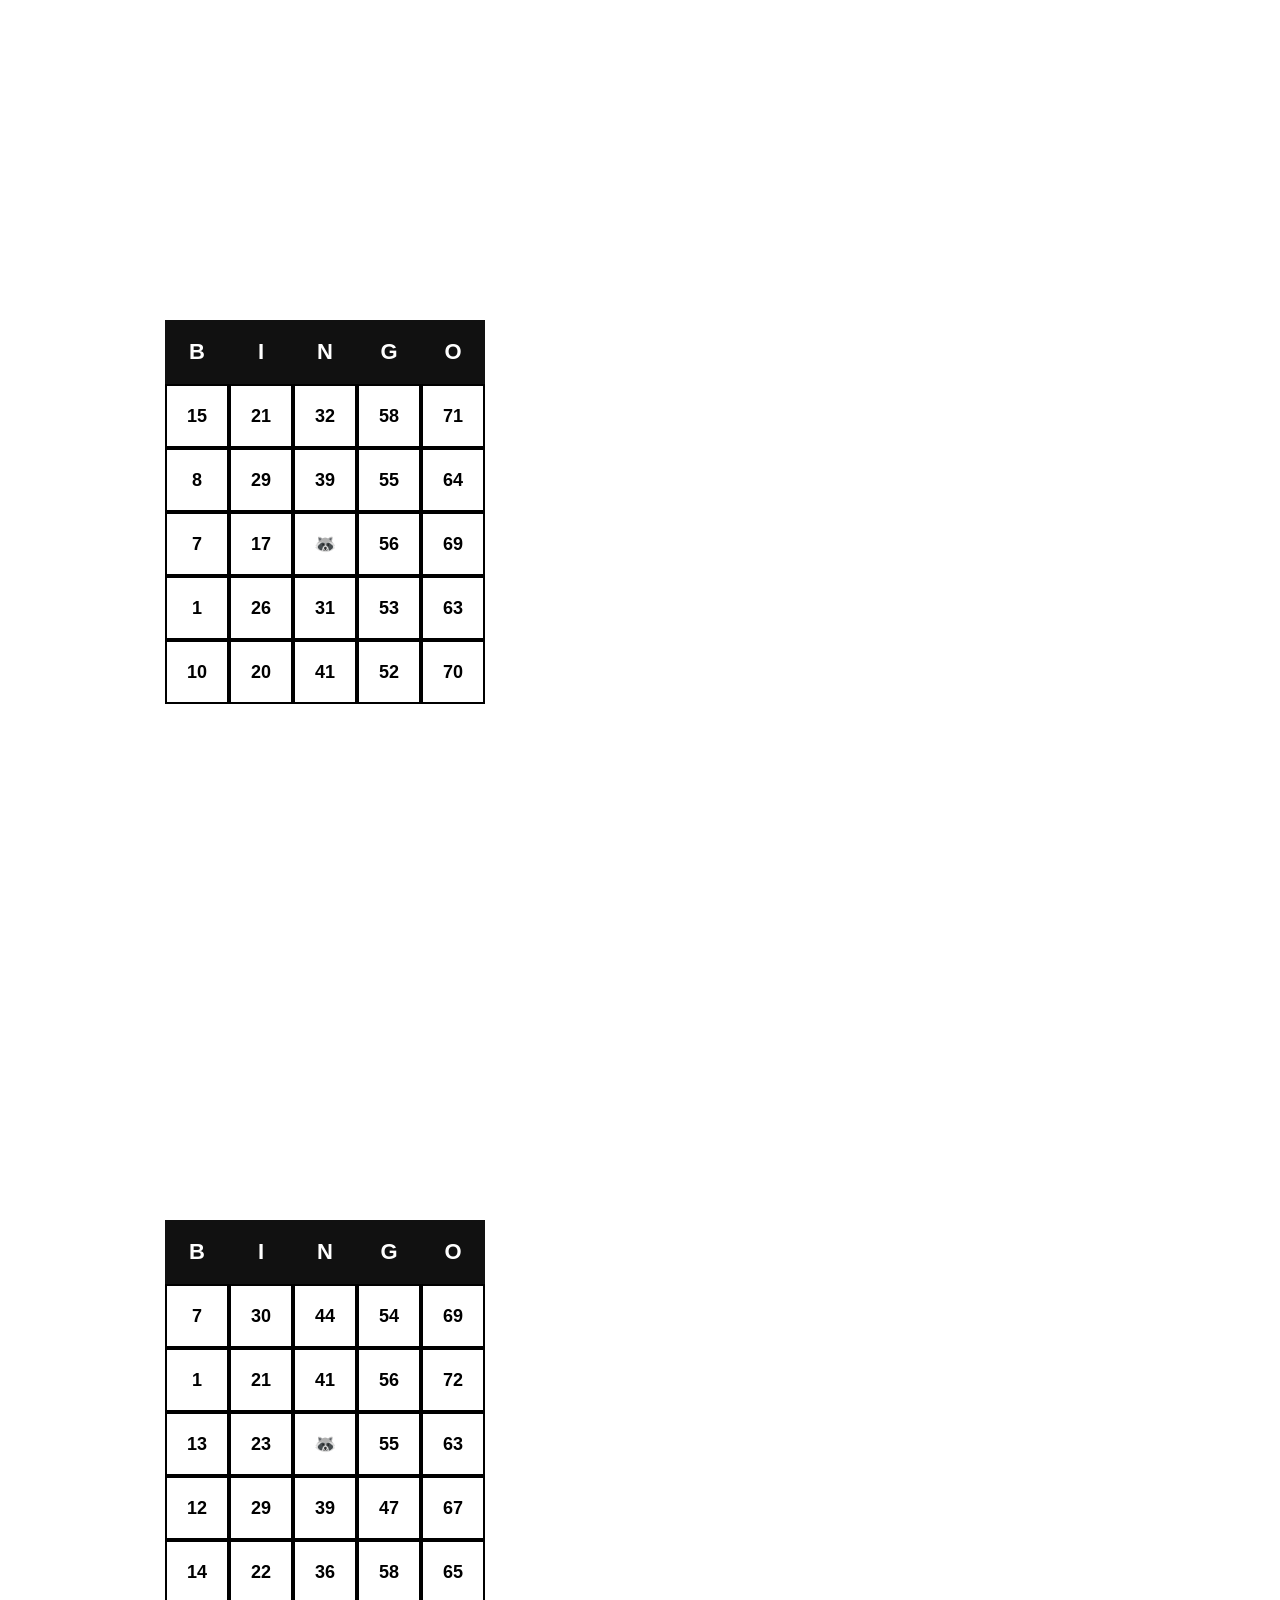
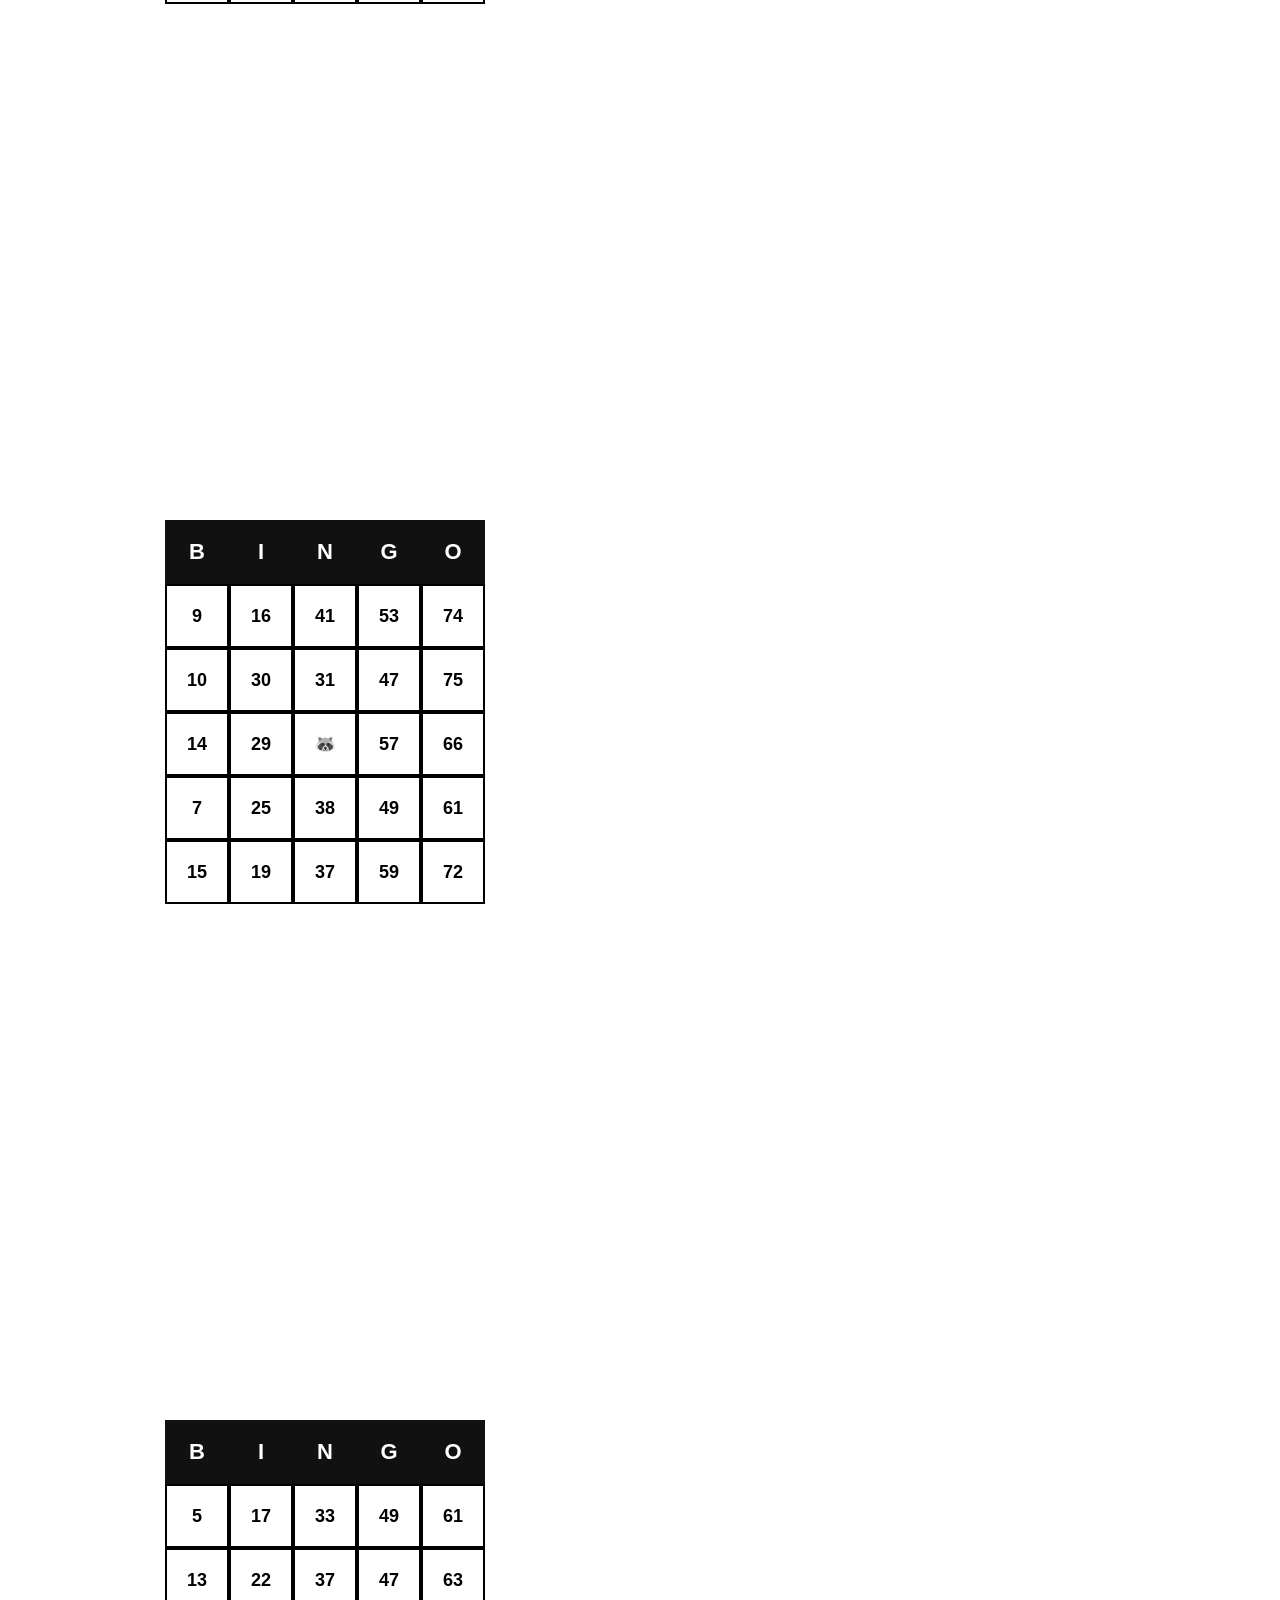
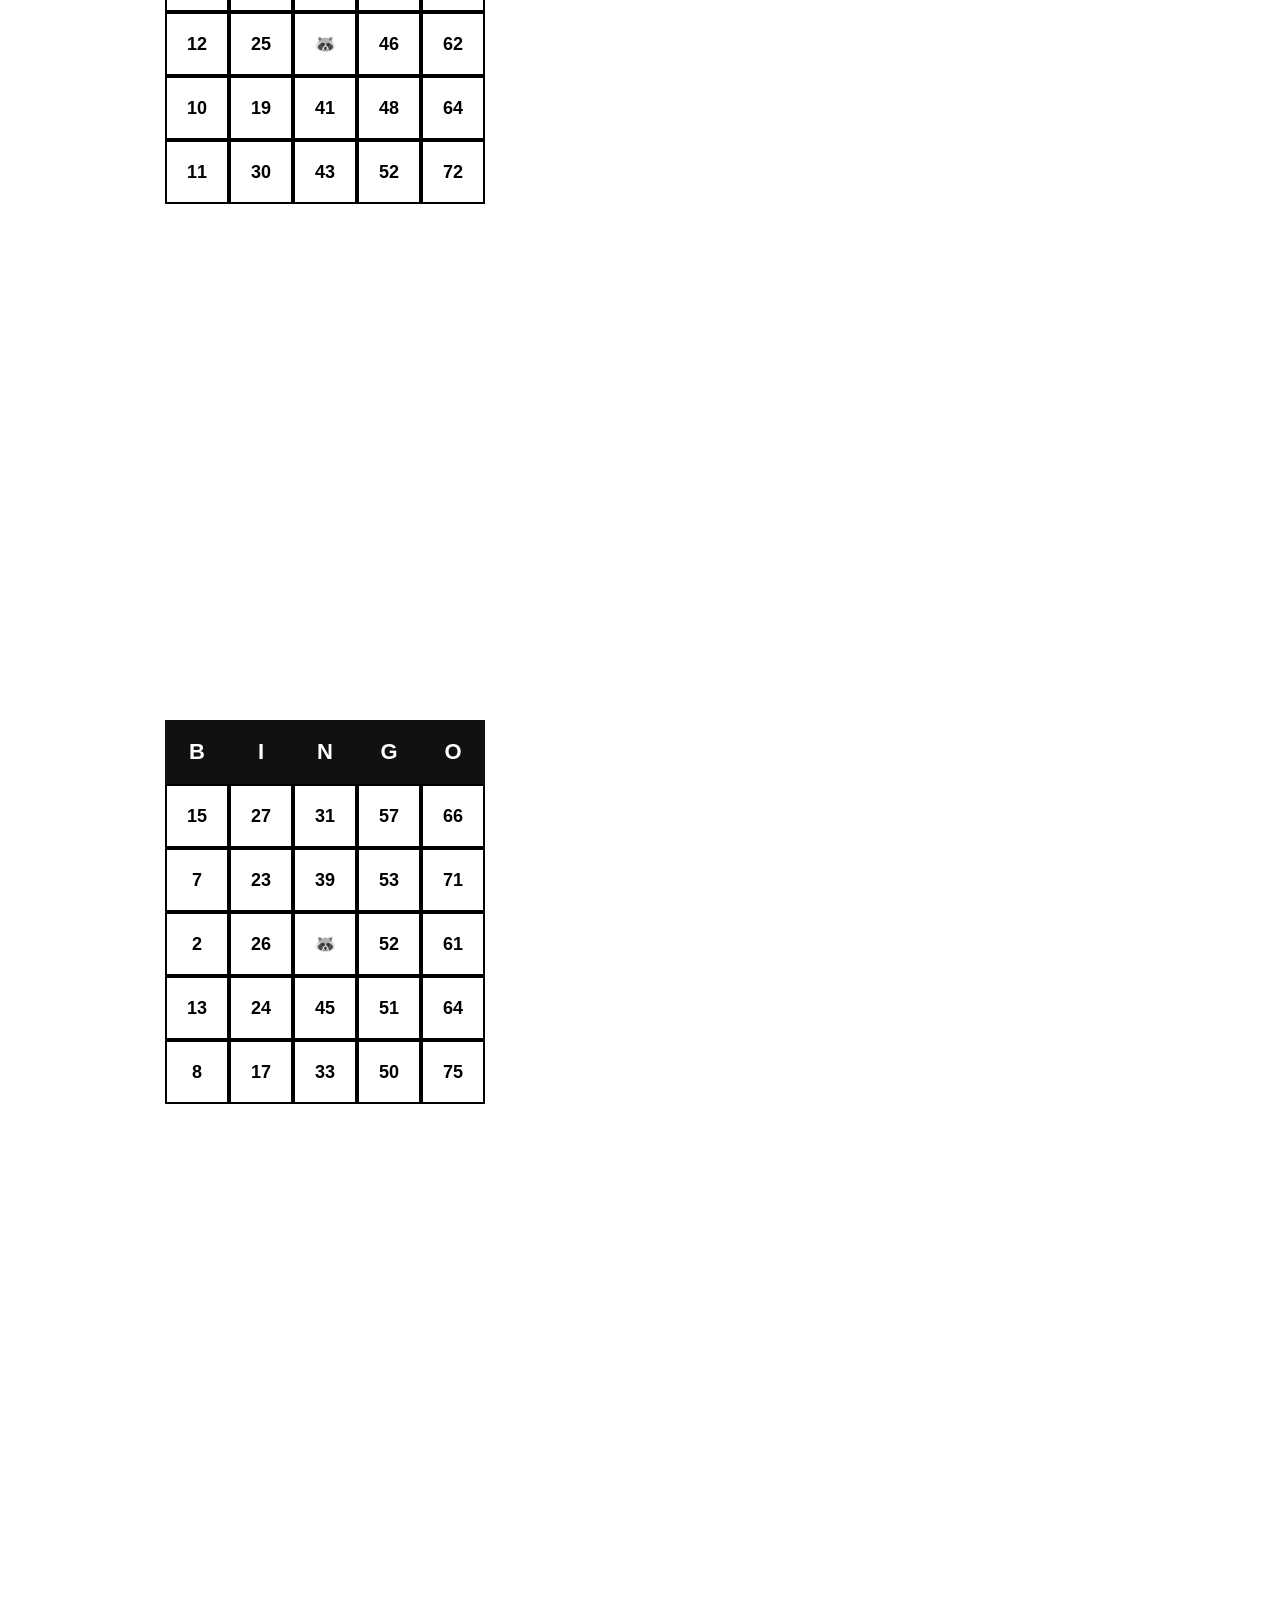
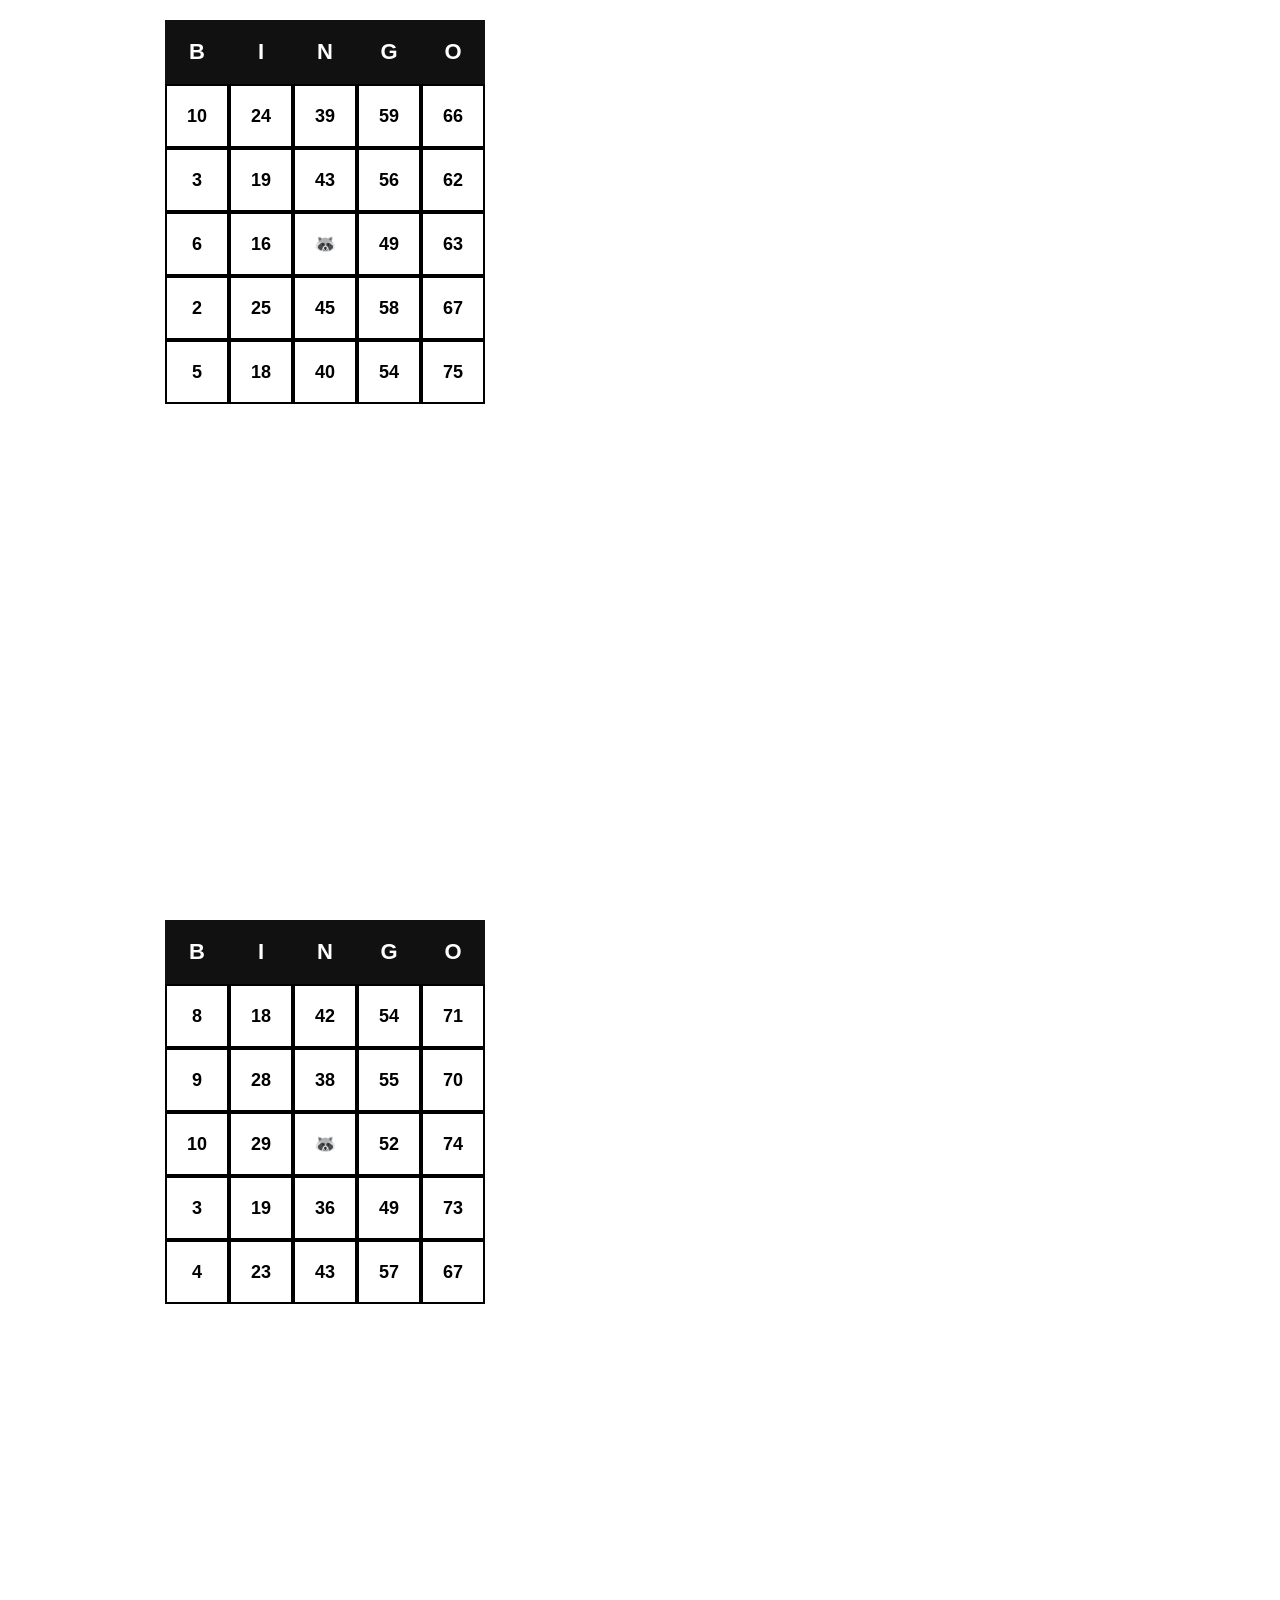
==== commit 95fd213f: "Update bingo.html" ====
--- a/bingo.html
+++ b/bingo.html
@@ -131,7 +131,7 @@
 
         if (row === 2 && col === 2) {
           cell.classList.add("free");
-          cell.innerHTML = `<img src="center-image.png" alt="FREE">`;
+          cell.innerHTML = `🦝`;
         } else {
           cell.textContent = columns[col][row];
         }
